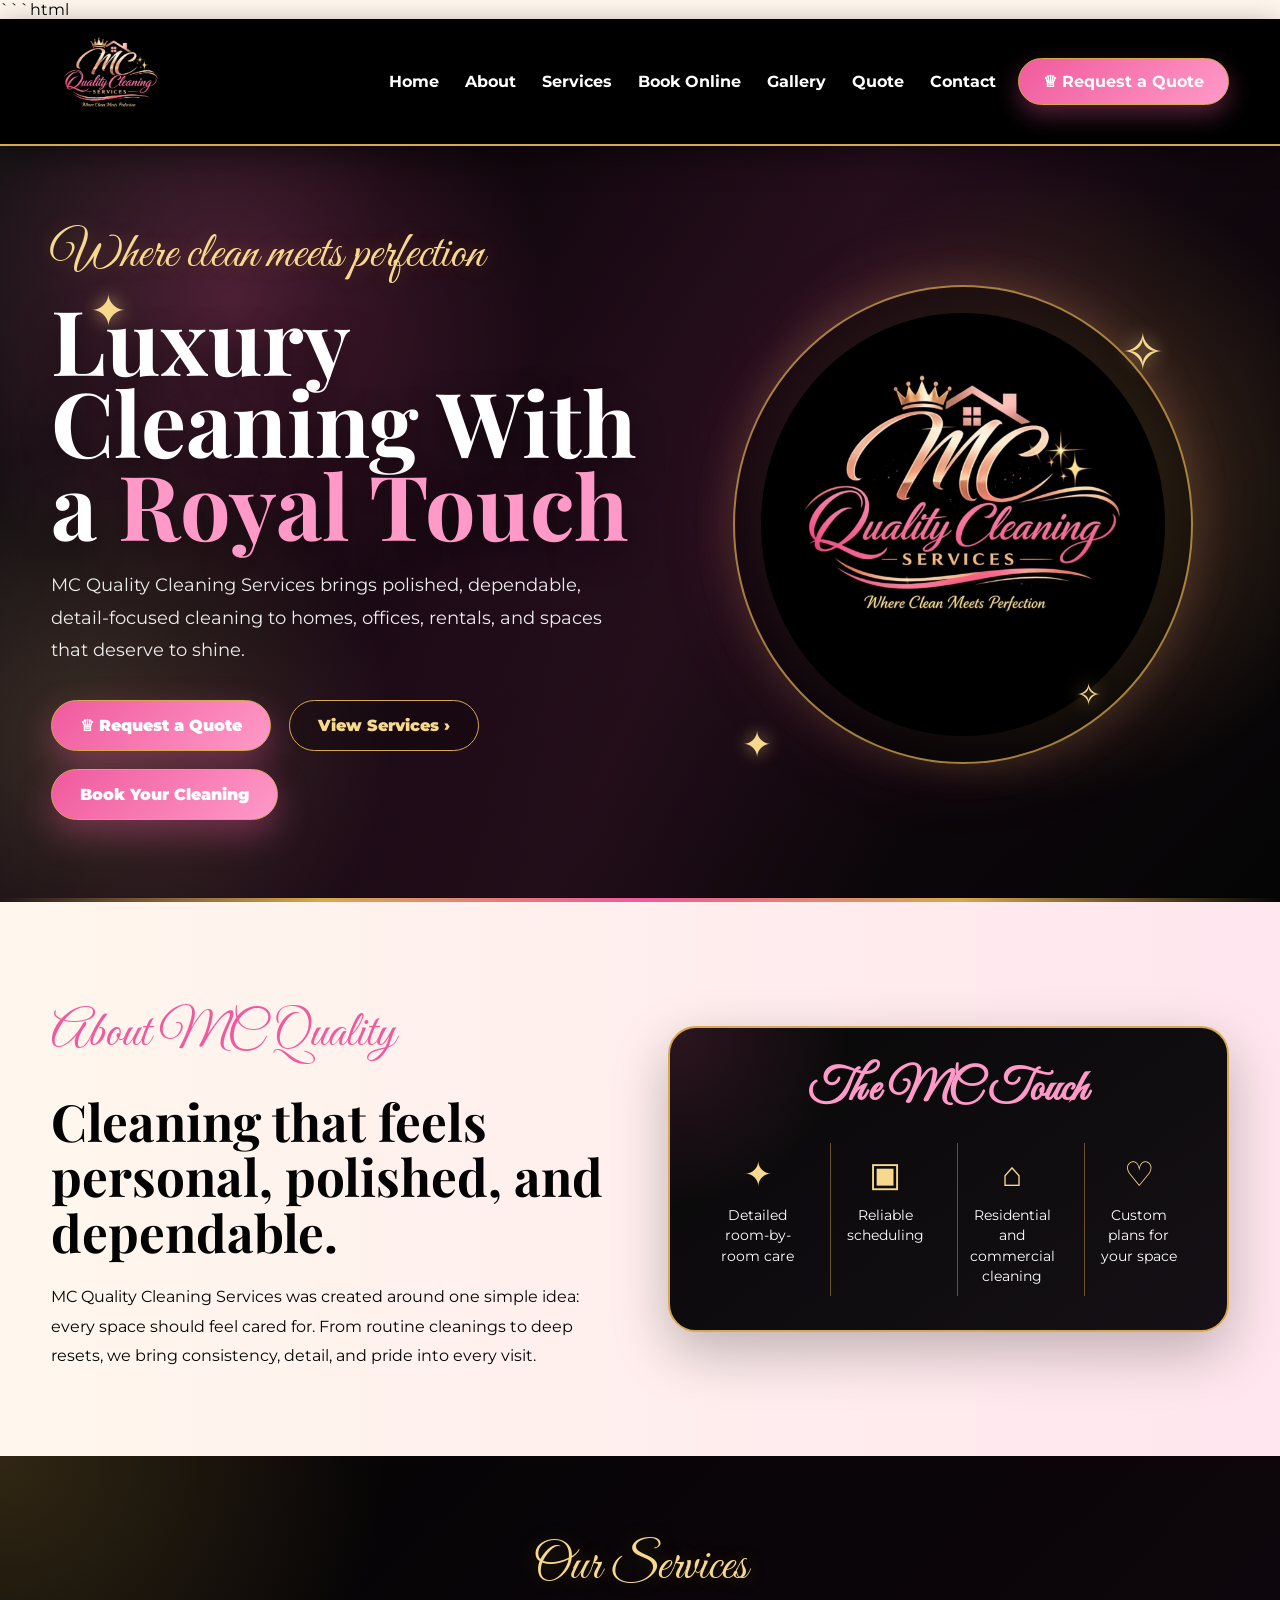
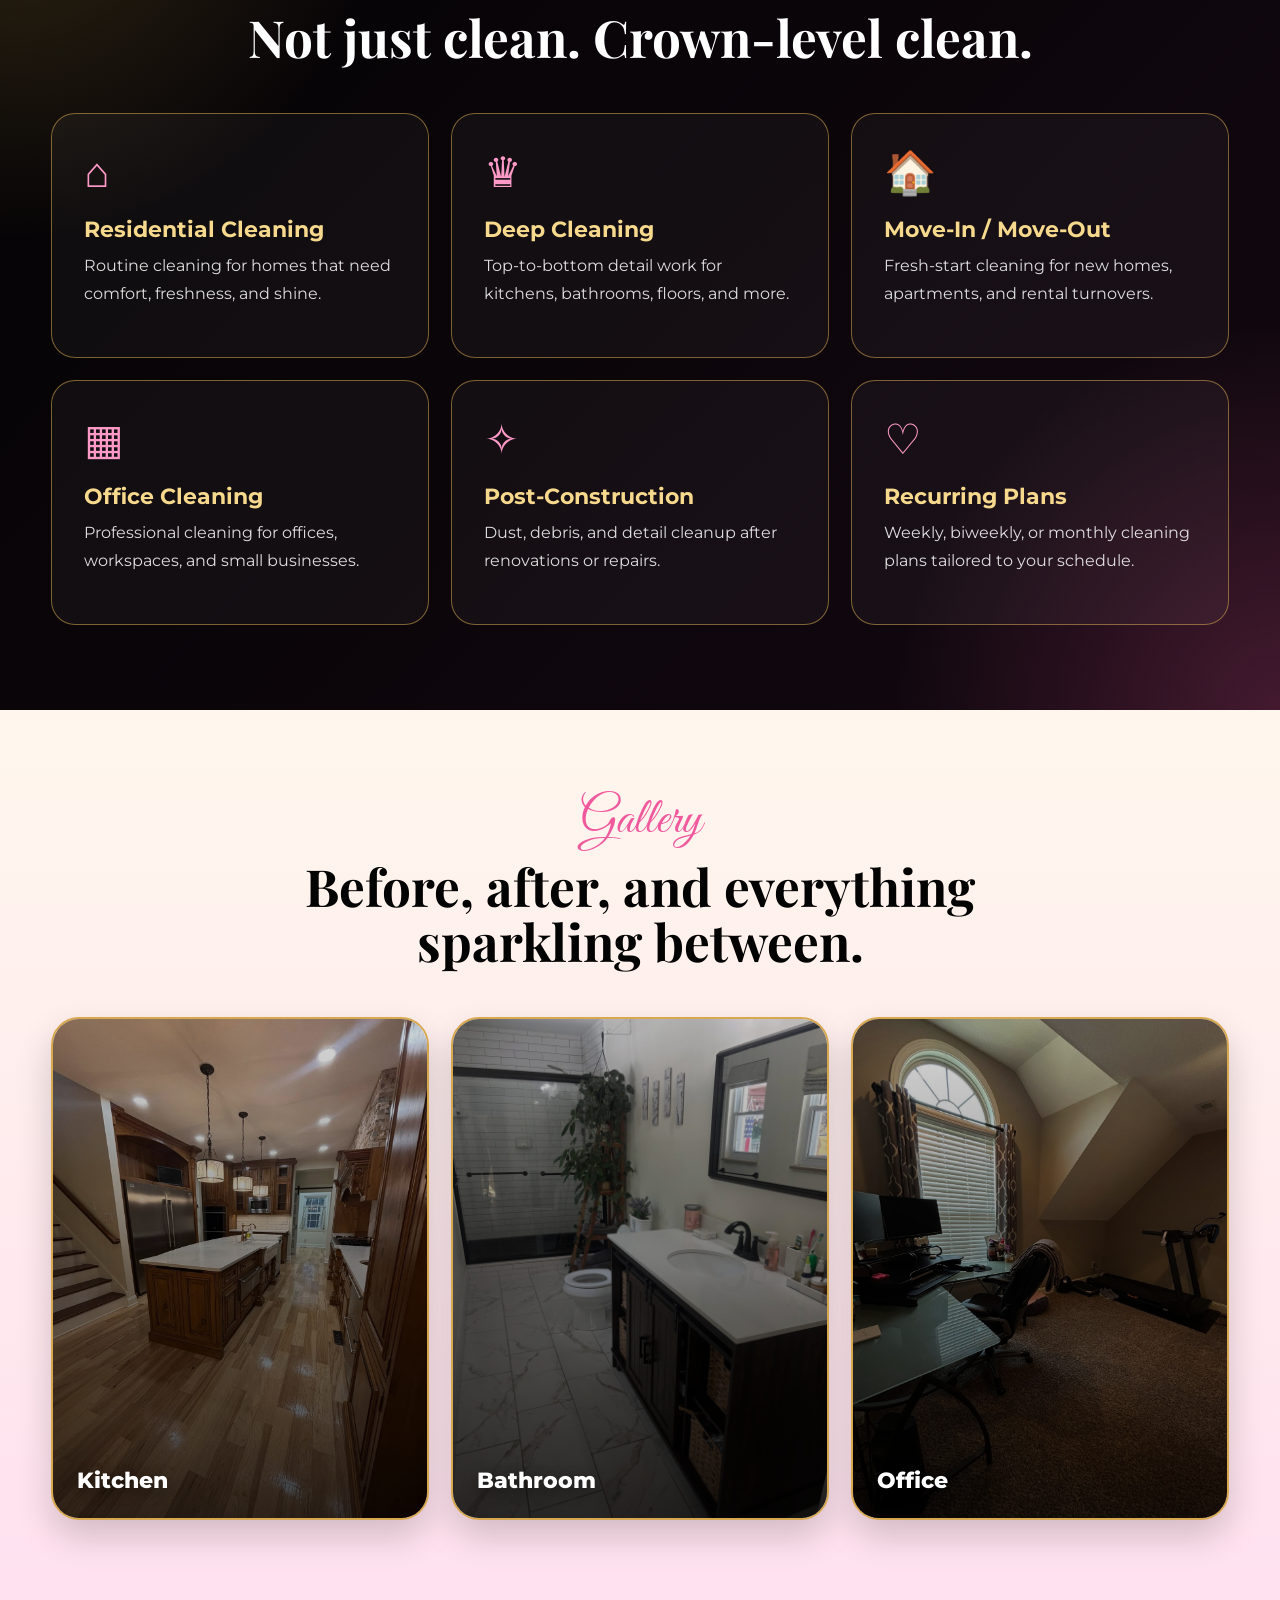
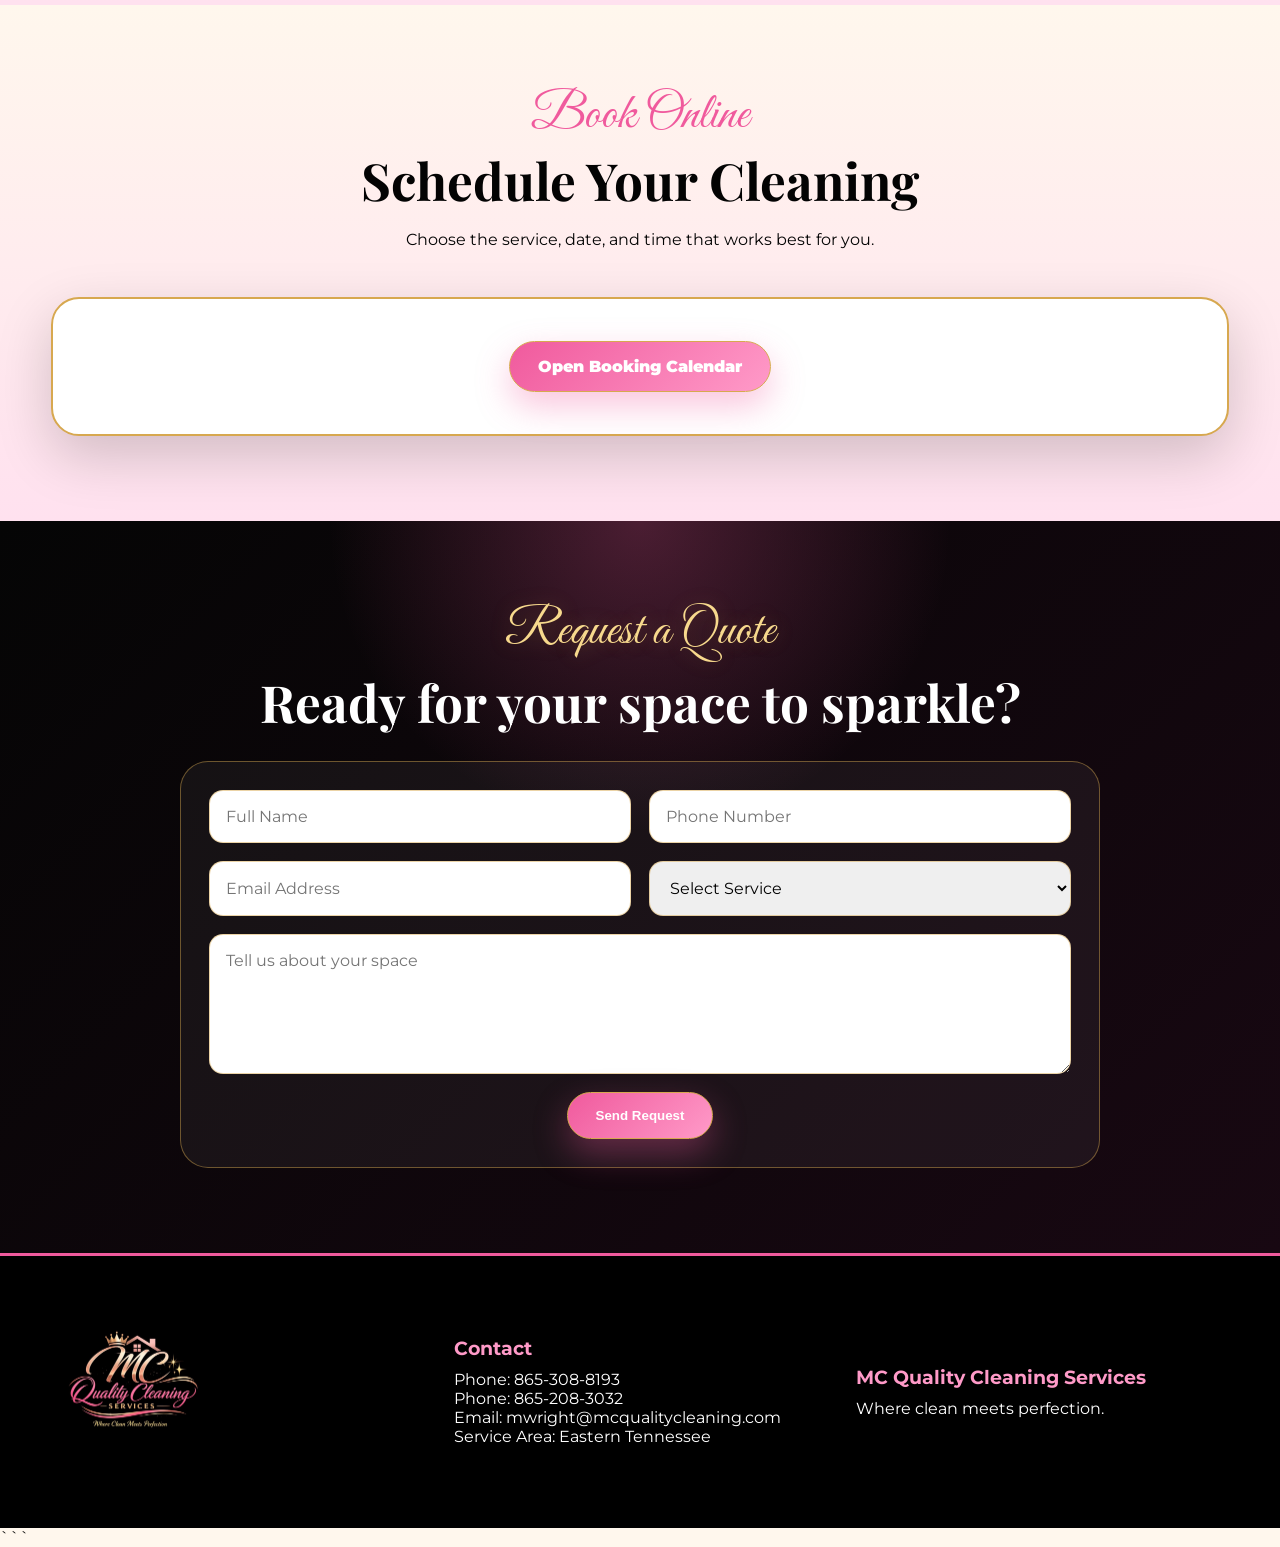
==== index.html @ 3a60bfc8 "Update index.html" ====
```html
<!DOCTYPE html>
<html lang="en">
<head>
  <meta charset="UTF-8" />
  <meta name="viewport" content="width=device-width, initial-scale=1.0" />

  <title>MC Quality Cleaning Services</title>

  <link rel="preconnect" href="https://fonts.googleapis.com">
  <link rel="preconnect" href="https://fonts.gstatic.com" crossorigin>
  <link href="https://fonts.googleapis.com/css2?family=Great+Vibes&family=Playfair+Display:wght@600;700;800&family=Montserrat:wght@400;600;700;800;900&display=swap" rel="stylesheet">

  <style>
    :root {
      --black: #030303;
      --charcoal: #10080d;
      --pink: #f05a9d;
      --rose: #ff9ac8;
      --gold: #d7a84f;
      --soft-gold: #f7d98d;
      --cream: #fff7ed;
      --white: #ffffff;
      --blush: #ffe1ef;
    }

    * {
      margin: 0;
      padding: 0;
      box-sizing: border-box;
    }

    html {
      scroll-behavior: smooth;
    }

    body {
      font-family: "Montserrat", sans-serif;
      color: var(--black);
      background: var(--cream);
      overflow-x: hidden;
    }

    .container {
      width: min(1180px, 92%);
      margin: auto;
    }

    /* NAV */

    .top-bar {
      position: sticky;
      top: 0;
      z-index: 999;
      background: #000;
      border-bottom: 2px solid var(--gold);
      box-shadow: 0 10px 30px rgba(0,0,0,.45);
    }

    .nav-wrap {
      min-height: 86px;
      display: flex;
      align-items: center;
      justify-content: space-between;
      position: relative;
    }

    .brand img {
      width: 120px;
      display: block;
    }

    .menu-check {
      display: none;
    }

    .menu-toggle {
      display: none;
      color: var(--white);
      font-size: 34px;
      cursor: pointer;
    }

    .nav-menu {
      display: flex;
      align-items: center;
      gap: 18px;
    }

    .nav-menu a {
      color: var(--white);
      text-decoration: none;
      font-weight: 700;
      padding: 8px 4px;
      position: relative;
    }

    .nav-menu a::after {
      content: "";
      position: absolute;
      left: 0;
      bottom: 0;
      width: 0;
      height: 3px;
      background: var(--pink);
      transition: .25s;
    }

    .nav-menu a:hover {
      color: var(--rose);
    }

    .nav-menu a:hover::after {
      width: 100%;
    }

    .nav-cta {
      background: linear-gradient(135deg, var(--pink), var(--rose));
      padding: 13px 24px !important;
      border-radius: 999px;
      color: var(--white) !important;
      border: 1px solid var(--gold);
      box-shadow: 0 10px 24px rgba(240,90,157,.35);
    }

    .nav-cta::after {
      display: none;
    }

    /* HERO */

    .hero {
      position: relative;
      min-height: 84vh;
      display: flex;
      align-items: center;
      color: var(--white);
      overflow: hidden;
      background:
        radial-gradient(circle at 18% 20%, rgba(240,90,157,.28), transparent 26%),
        radial-gradient(circle at 82% 45%, rgba(216,168,79,.28), transparent 28%),
        linear-gradient(135deg, #020202 0%, #160812 45%, #050505 100%);
    }

    .hero::before {
      content: "";
      position: absolute;
      inset: 0;
      background:
        linear-gradient(115deg, rgba(255,255,255,.06), transparent 25%, rgba(240,90,157,.08) 55%, transparent 75%),
        radial-gradient(circle at 8% 78%, rgba(247,217,141,.18), transparent 22%);
      pointer-events: none;
    }

    .hero::after {
      content: "";
      position: absolute;
      left: 0;
      right: 0;
      bottom: 0;
      height: 4px;
      background: linear-gradient(90deg, transparent, var(--gold), var(--pink), var(--gold), transparent);
    }

    .hero-content {
      position: relative;
      z-index: 2;
      display: grid;
      grid-template-columns: 1.05fr .95fr;
      gap: 60px;
      align-items: center;
      padding: 80px 0;
    }

    .script-line {
      font-family: "Great Vibes", cursive;
      color: var(--soft-gold);
      font-size: clamp(2.1rem, 4vw, 4rem);
      line-height: 1;
      margin-bottom: 18px;
      text-shadow: 0 0 20px rgba(216,168,79,.25);
    }

    .hero h1 {
      font-family: "Playfair Display", serif;
      font-size: clamp(3.2rem, 7vw, 6.7rem);
      line-height: .92;
      max-width: 760px;
      margin-bottom: 24px;
      text-shadow: 0 10px 30px rgba(0,0,0,.5);
    }

    .hero h1 span {
      color: var(--rose);
    }

    .hero-text {
      max-width: 660px;
      font-size: 1.12rem;
      line-height: 1.8;
      color: rgba(255,255,255,.92);
    }

    .hero-buttons {
      margin-top: 34px;
      display: flex;
      gap: 18px;
      flex-wrap: wrap;
    }

    .btn {
      display: inline-block;
      border-radius: 999px;
      padding: 15px 28px;
      font-weight: 900;
      text-decoration: none;
      transition: .25s;
    }

    .btn-pink {
      background: linear-gradient(135deg, var(--pink), var(--rose));
      color: var(--white);
      border: 1px solid var(--gold);
      box-shadow: 0 14px 34px rgba(240,90,157,.35);
    }

    .btn-gold {
      color: var(--soft-gold);
      border: 1px solid var(--gold);
      background: rgba(0,0,0,.25);
    }

    .btn:hover {
      transform: translateY(-3px);
    }

    .hero-logo-wrap {
      position: relative;
      display: grid;
      place-items: center;
    }

    .hero-logo-glow {
      position: absolute;
      width: 470px;
      height: 470px;
      border-radius: 50%;
      background:
        radial-gradient(circle, rgba(240,90,157,.26), transparent 58%),
        radial-gradient(circle, rgba(216,168,79,.24), transparent 70%);
      filter: blur(4px);
    }

    .hero-logo-card {
      position: relative;
      width: min(460px, 92vw);
      padding: 26px;
      border-radius: 50%;
      border: 2px solid rgba(216,168,79,.75);
      background: rgba(0,0,0,.35);
      box-shadow:
        0 0 40px rgba(216,168,79,.18),
        0 0 80px rgba(240,90,157,.13);
    }

    .hero-logo-card img {
      width: 100%;
      border-radius: 50%;
      display: block;
    }

    .sparkle {
      position: absolute;
      color: var(--soft-gold);
      text-shadow: 0 0 18px rgba(247,217,141,.7);
      z-index: 3;
    }

    .s1 { top: 18%; left: 7%; font-size: 44px; }
    .s2 { top: 23%; right: 9%; font-size: 52px; }
    .s3 { bottom: 18%; left: 58%; font-size: 36px; }
    .s4 { bottom: 25%; right: 14%; font-size: 30px; }

    /* ABOUT */

    .section {
      padding: 85px 0;
    }

    .about-section {
      background:
        linear-gradient(90deg, rgba(255,247,237,.95), rgba(255,225,239,.78));
    }

    .split {
      display: grid;
      grid-template-columns: 1fr 1fr;
      gap: 55px;
      align-items: center;
    }

    .script-dark {
      font-family: "Great Vibes", cursive;
      color: var(--pink);
      font-size: clamp(2rem, 4vw, 3.5rem);
      line-height: 1;
      margin-bottom: 12px;
    }

    h2 {
      font-family: "Playfair Display", serif;
      font-size: clamp(2.4rem, 4vw, 4rem);
      line-height: 1.08;
      margin-bottom: 22px;
    }

    .about-section p {
      line-height: 1.85;
    }

    .touch-card {
      background:
        radial-gradient(circle at top left, rgba(240,90,157,.16), transparent 28%),
        linear-gradient(145deg, #080808, #151015);
      color: var(--white);
      border: 2px solid var(--gold);
      border-radius: 28px;
      padding: 34px;
      box-shadow: 0 20px 55px rgba(0,0,0,.25);
    }

    .touch-card h3 {
      font-family: "Great Vibes", cursive;
      color: var(--rose);
      font-size: 2.8rem;
      text-align: center;
      margin-bottom: 25px;
    }

    .touch-items {
      display: grid;
      grid-template-columns: repeat(4, 1fr);
      gap: 18px;
      text-align: center;
    }

    .touch-item {
      border-left: 1px solid rgba(216,168,79,.45);
      padding: 10px;
    }

    .touch-item:first-child {
      border-left: none;
    }

    .touch-item span {
      display: block;
      color: var(--soft-gold);
      font-size: 34px;
      margin-bottom: 10px;
    }

    .touch-item p {
      font-size: .9rem;
      line-height: 1.4;
    }

    /* SERVICES */

    .services-section {
      background:
        radial-gradient(circle at top left, rgba(216,168,79,.22), transparent 25%),
        radial-gradient(circle at bottom right, rgba(240,90,157,.22), transparent 25%),
        linear-gradient(135deg, #030303, #130811);
      color: var(--white);
    }

    .section-title {
      text-align: center;
      max-width: 850px;
      margin: 0 auto 48px;
    }

    .service-grid {
      display: grid;
      grid-template-columns: repeat(3, 1fr);
      gap: 22px;
    }

    .service-card {
      background: rgba(255,255,255,.04);
      border: 1px solid rgba(216,168,79,.55);
      border-radius: 24px;
      padding: 32px;
      min-height: 245px;
      transition: .25s;
      position: relative;
      overflow: hidden;
    }

    .service-card::before {
      content: "";
      position: absolute;
      inset: 0;
      background: linear-gradient(135deg, rgba(240,90,157,.12), transparent 45%);
      opacity: 0;
      transition: .25s;
    }

    .service-card:hover {
      transform: translateY(-8px);
      border-color: var(--pink);
      box-shadow: 0 20px 45px rgba(0,0,0,.35);
    }

    .service-card:hover::before {
      opacity: 1;
    }

    .service-card span,
    .service-card h3,
    .service-card p {
      position: relative;
      z-index: 2;
    }

    .service-card span {
      color: var(--rose);
      font-size: 42px;
    }

    .service-card h3 {
      color: var(--soft-gold);
      margin: 18px 0 10px;
      font-size: 1.35rem;
    }

    .service-card p {
      color: rgba(255,255,255,.86);
      line-height: 1.7;
    }

    /* GALLERY */

    .gallery-section {
      background: linear-gradient(180deg, var(--cream), var(--blush));
    }

    .gallery-grid {
      display: grid;
      grid-template-columns: repeat(3, 1fr);
      gap: 22px;
    }

    .gallery-box {
      position: relative;
      overflow: hidden;
      min-height: 180px;
      border-radius: 28px;
      border: 2px solid var(--gold);
      box-shadow: 0 16px 35px rgba(0,0,0,.18);
    }

    .gallery-box img {
      width: 100%;
      height: 100%;
      object-fit: cover;
      display: block;
      transition: transform .4s ease;
    }

    .gallery-box:hover img {
      transform: scale(1.05);
    }

    .gallery-overlay {
      position: absolute;
      inset: 0;
      background:
        linear-gradient(
          to top,
          rgba(0,0,0,.75),
          rgba(0,0,0,.15)
        );
      display: flex;
      align-items: flex-end;
      padding: 24px;
    }

    .gallery-overlay h3 {
      color: var(--white);
      font-size: 1.4rem;
      font-weight: 800;
      text-shadow: 0 4px 14px rgba(0,0,0,.5);
    }
    /* BOOKING */

.booking-section {
  background: linear-gradient(180deg, var(--cream), var(--blush));
  text-align: center;
}

.booking-box {
  background: #fff;
  border: 2px solid var(--gold);
  border-radius: 28px;
  padding: 42px;
  box-shadow: 0 20px 55px rgba(0,0,0,.18);
}

    /* QUOTE */

    .quote-section {
      color: var(--white);
      background:
        radial-gradient(circle at 50% 0%, rgba(240,90,157,.28), transparent 32%),
        linear-gradient(135deg, #050505, #180812);
    }

    .quote-box {
      max-width: 920px;
      margin: auto;
      text-align: center;
    }

    form {
      display: grid;
      grid-template-columns: repeat(2, 1fr);
      gap: 18px;
      margin-top: 30px;
      background: rgba(255,255,255,.05);
      border: 1px solid rgba(216,168,79,.45);
      border-radius: 28px;
      padding: 28px;
    }

    input,
    select,
    textarea {
      padding: 16px;
      border-radius: 14px;
      border: 1px solid rgba(216,168,79,.5);
      font: inherit;
      outline: none;
    }

    textarea {
      min-height: 140px;
      grid-column: 1 / -1;
    }

    form button {
      border: none;
      cursor: pointer;
      grid-column: 1 / -1;
      justify-self: center;
    }

    /* FOOTER */

    .footer {
      background: #000;
      color: var(--white);
      padding: 50px 0;
      border-top: 3px solid var(--pink);
    }

    .footer-grid {
      display: grid;
      grid-template-columns: 1fr 1fr 1fr;
      gap: 30px;
      align-items: center;
    }

    .footer img {
      width: 165px;
    }

    .footer h3 {
      color: var(--rose);
      margin-bottom: 10px;
    }

    /* MOBILE */

    @media (max-width: 900px) {
      .menu-toggle {
        display: block;
      }

      .nav-menu {
        display: none;
        position: absolute;
        top: 86px;
        right: 0;
        flex-direction: column;
        align-items: stretch;
        gap: 10px;
        background: #000;
        border: 1px solid var(--gold);
        border-radius: 18px;
        width: 245px;
        padding: 18px;
      }

      .menu-check:checked ~ .nav-menu {
        display: flex;
      }

      .hero-content,
      .split,
      .service-grid,
      .gallery-grid,
      .footer-grid,
      form {
        grid-template-columns: 1fr;
      }

      .hero-content {
        text-align: center;
        padding: 60px 0;
      }

      .hero-buttons {
        justify-content: center;
      }

      .hero-logo-card {
        width: min(340px, 85vw);
      }

      .touch-items {
        grid-template-columns: repeat(2, 1fr);
      }

      .touch-item {
        border-left: none;
        border-top: 1px solid rgba(216,168,79,.35);
      }

      .hero h1 {
        letter-spacing: -1px;
      }
    }

    @media (max-width: 520px) {
      .brand img {
        width: 100px;
      }

      .hero h1 {
        font-size: 3rem;
      }

      .touch-items {
        grid-template-columns: 1fr;
      }

      .section {
        padding: 65px 0;
      }
    }
  </style>
</head>

<body>

<header class="top-bar">
  <div class="container nav-wrap">
    <a href="#home" class="brand">
      <img src="assets/mc-logo.JPEG" alt="MC Quality Cleaning Services Logo">
    </a>

    <input type="checkbox" id="menuCheck" class="menu-check">
    <label for="menuCheck" class="menu-toggle">☰</label>

    <nav class="nav-menu">
  <a href="#home">Home</a>
  <a href="#about">About</a>
  <a href="#services">Services</a>
  <a href="#booking">Book Online</a>
  <a href="gallery.html">Gallery</a>
  <a href="#quote">Quote</a>
  <a href="#contact">Contact</a>
  <a href="#quote" class="nav-cta">♕ Request a Quote</a>
</nav>
  </div>
</header>

<section id="home" class="hero">
  <div class="sparkle s1">✦</div>
  <div class="sparkle s2">✧</div>
  <div class="sparkle s3">✦</div>
  <div class="sparkle s4">✧</div>

  <div class="container hero-content">
    <div>
      <p class="script-line">Where clean meets perfection</p>

      <h1>
        Luxury Cleaning With a <span>Royal Touch</span>
      </h1>

      <p class="hero-text">
        MC Quality Cleaning Services brings polished, dependable, detail-focused cleaning
        to homes, offices, rentals, and spaces that deserve to shine.
      </p>

      <div class="hero-buttons">
        <a href="#quote" class="btn btn-pink">♕ Request a Quote</a>
        <a href="#services" class="btn btn-gold">View Services ›</a>
        <a href="YOUR_SQUARE_BOOKING_LINK"
     target="_blank"
     class="btn btn-pink">
     Book Your Cleaning
  </a>
      </div>
    </div>

    <div class="hero-logo-wrap">
      <div class="hero-logo-glow"></div>

      <div class="hero-logo-card">
        <img src="assets/mc-logo.JPEG" alt="MC Quality Cleaning Services Logo">
      </div>
    </div>
  </div>
</section>

<section id="about" class="section about-section">
  <div class="container split">
    <div>
      <p class="script-dark">About MC Quality</p>

      <h2>
        Cleaning that feels personal, polished, and dependable.
      </h2>

      <p>
        MC Quality Cleaning Services was created around one simple idea:
        every space should feel cared for. From routine cleanings to deep resets,
        we bring consistency, detail, and pride into every visit.
      </p>
    </div>

    <div class="touch-card">
      <h3>The MC Touch</h3>

      <div class="touch-items">
        <div class="touch-item">
          <span>✦</span>
          <p>Detailed room-by-room care</p>
        </div>

        <div class="touch-item">
          <span>▣</span>
          <p>Reliable scheduling</p>
        </div>

        <div class="touch-item">
          <span>⌂</span>
          <p>Residential and commercial cleaning</p>
        </div>

        <div class="touch-item">
          <span>♡</span>
          <p>Custom plans for your space</p>
        </div>
      </div>
    </div>
  </div>
</section>

<section id="services" class="section services-section">
  <div class="container">
    <div class="section-title">
      <p class="script-line">Our Services</p>
      <h2>Not just clean. Crown-level clean.</h2>
    </div>

    <div class="service-grid">
      <div class="service-card">
        <span>⌂</span>
        <h3>Residential Cleaning</h3>
        <p>Routine cleaning for homes that need comfort, freshness, and shine.</p>
      </div>

      <div class="service-card">
        <span>♛</span>
        <h3>Deep Cleaning</h3>
        <p>Top-to-bottom detail work for kitchens, bathrooms, floors, and more.</p>
      </div>

      <div class="service-card">
        <span>🏠</span>
        <h3>Move-In / Move-Out</h3>
        <p>Fresh-start cleaning for new homes, apartments, and rental turnovers.</p>
      </div>

      <div class="service-card">
        <span>▦</span>
        <h3>Office Cleaning</h3>
        <p>Professional cleaning for offices, workspaces, and small businesses.</p>
      </div>

      <div class="service-card">
        <span>✧</span>
        <h3>Post-Construction</h3>
        <p>Dust, debris, and detail cleanup after renovations or repairs.</p>
      </div>

      <div class="service-card">
        <span>♡</span>
        <h3>Recurring Plans</h3>
        <p>Weekly, biweekly, or monthly cleaning plans tailored to your schedule.</p>
      </div>
    </div>
  </div>
</section>

<section id="gallery" class="section gallery-section">
  <div class="container">
    <div class="section-title">
      <p class="script-dark">Gallery</p>
      <h2>Before, after, and everything sparkling between.</h2>
    </div>

    <div class="gallery-grid">

      <div class="gallery-box">
        <img src="assets/IMG_0409.jpeg" alt="Kitchen Cleaning">
        <div class="gallery-overlay">
          <h3>Kitchen</h3>
        </div>
      </div>

      <div class="gallery-box">
        <img src="assets/IMG_9296.JPEG" alt="Bathroom Cleaning">
        <div class="gallery-overlay">
          <h3>Bathroom</h3>
        </div>
      </div>

      <div class="gallery-box">
        <img src="assets/IMG_0414.jpeg" alt="Office Cleaning">
        <div class="gallery-overlay">
          <h3>Office</h3>
        </div>
      </div>
      

</section>

<section id="booking" class="section booking-section">
  <div class="container">
    <div class="section-title">
      <p class="script-dark">Book Online</p>
      <h2>Schedule Your Cleaning</h2>
      <p>Choose the service, date, and time that works best for you.</p>
    </div>

    <div class="booking-box">
      <a href="PASTE_YOUR_SQUARE_BOOKING_LINK_HERE"
         target="_blank"
         class="btn btn-pink">
        Open Booking Calendar
      </a>
    </div>
  </div>
</section>

<section id="quote" class="section quote-section">
  <div class="container">
    <div class="quote-box">
      <p class="script-line">Request a Quote</p>

      <h2>Ready for your space to sparkle?</h2>

    <form action="https://api.web3forms.com/submit" method="POST">

  <input type="hidden" name="access_key" value="490d614a-5af8-4980-935e-e61d4a7e421d">

  <input type="text" name="name" placeholder="Full Name" required>

  <input type="tel" name="phone" placeholder="Phone Number">

  <input type="email" name="email" placeholder="Email Address" required>

  <select name="service" required>
    <option value="">Select Service</option>
    <option>Residential Cleaning</option>
    <option>Deep Cleaning</option>
    <option>Move-In / Move-Out</option>
    <option>Office Cleaning</option>
    <option>Post-Construction</option>
    <option>Recurring Cleaning</option>
  </select>

  <textarea name="message" placeholder="Tell us about your space"></textarea>

  <button class="btn btn-pink" type="submit">
    Send Request
  </button>

</form>
    </div>
  </div>
</section>

<footer id="contact" class="footer">
  <div class="container footer-grid">
    <img src="assets/mc-logo.JPEG" alt="MC Quality Cleaning Services Logo">

    <div>
      <h3>Contact</h3>
      <p>Phone: 865-308-8193</p>
      <p>Phone: 865-208-3032</p>
      <p>Email: mwright@mcqualitycleaning.com</p>
      <p>Service Area: Eastern Tennessee</p>
    </div>

    <div>
      <h3>MC Quality Cleaning Services</h3>
      <p>Where clean meets perfection.</p>
    </div>
  </div>
</footer>

</body>
</html>
```
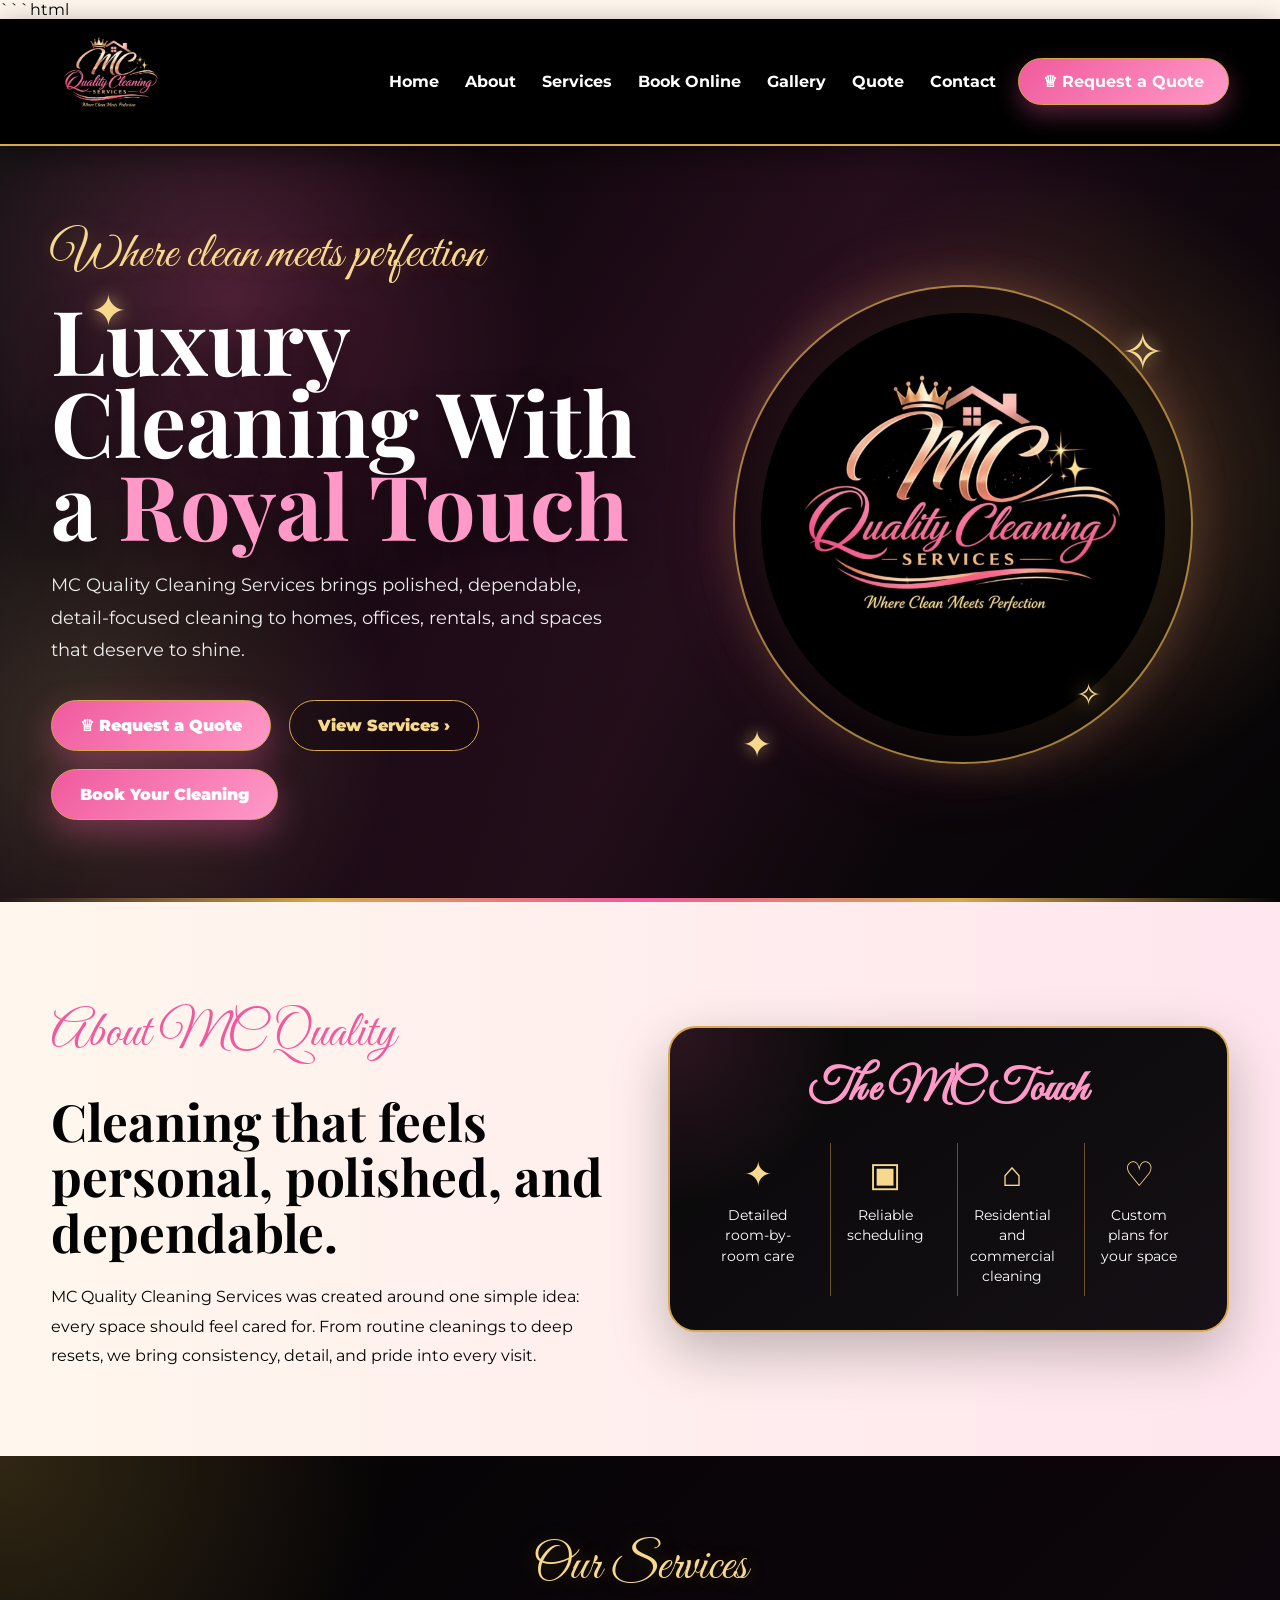
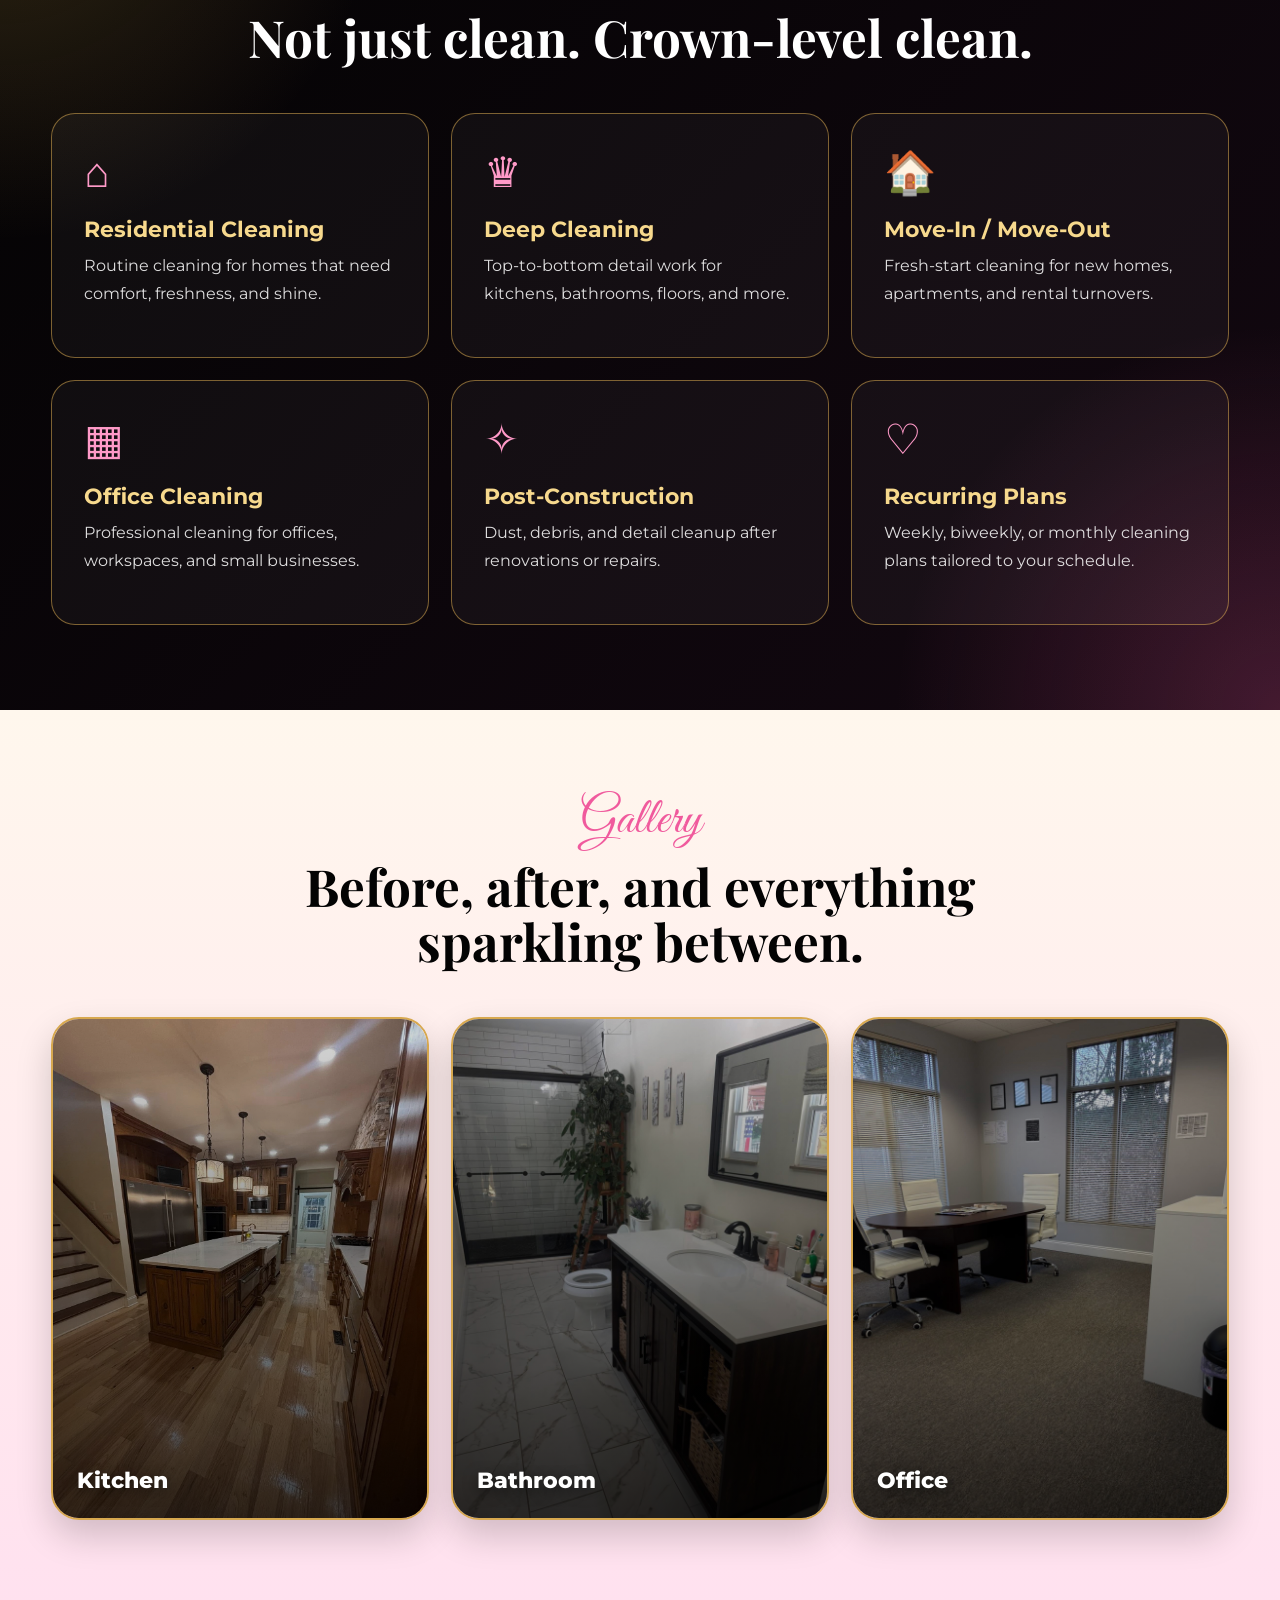
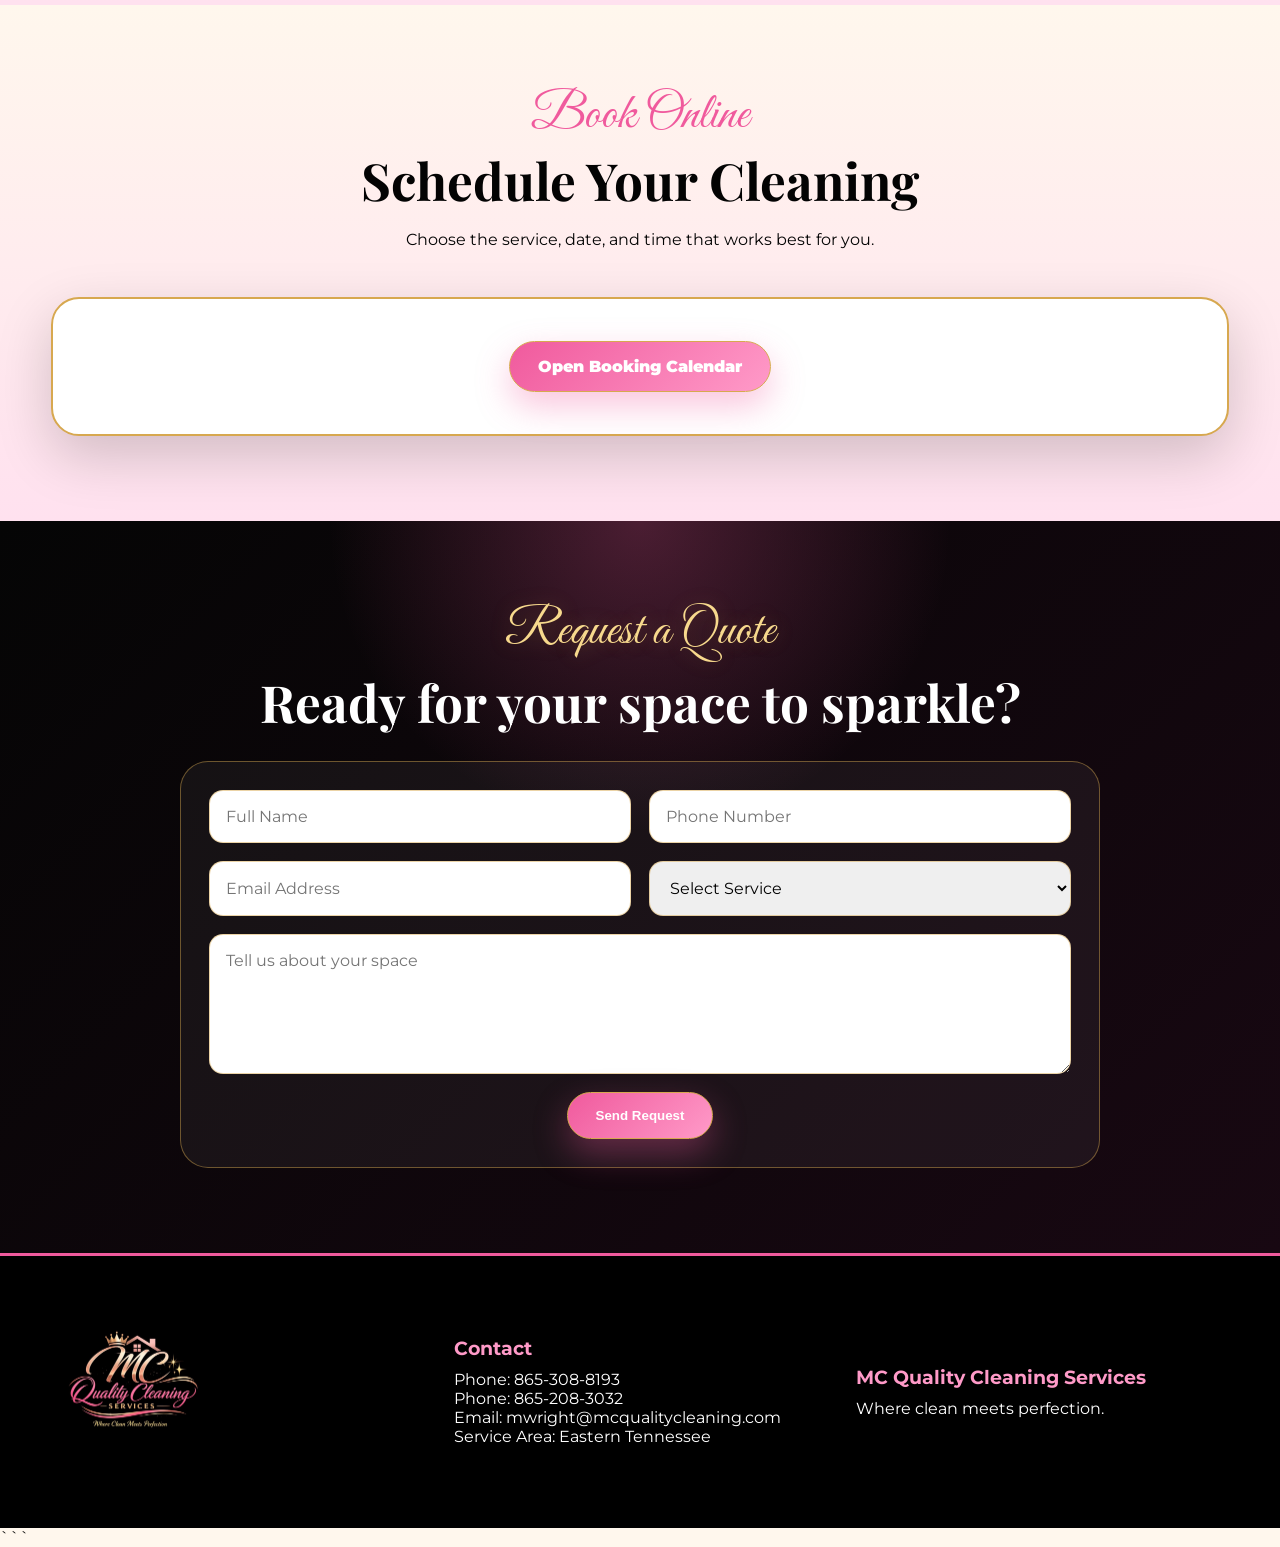
==== commit 3cf185ad: "Update image source in gallery box" ====
--- a/index.html
+++ b/index.html
@@ -709,7 +709,7 @@
       <div class="hero-buttons">
         <a href="#quote" class="btn btn-pink">♕ Request a Quote</a>
         <a href="#services" class="btn btn-gold">View Services ›</a>
-        <a href="YOUR_SQUARE_BOOKING_LINK"
+        <a href="http://mc-quality-cleaning.square.site/"
      target="_blank"
      class="btn btn-pink">
      Book Your Cleaning
@@ -842,7 +842,7 @@
       </div>
 
       <div class="gallery-box">
-        <img src="assets/IMG_0414.jpeg" alt="Office Cleaning">
+        <img src="assets/IMG_9297.JPEG" alt="Office Cleaning">
         <div class="gallery-overlay">
           <h3>Office</h3>
         </div>
@@ -860,7 +860,7 @@
     </div>
 
     <div class="booking-box">
-      <a href="PASTE_YOUR_SQUARE_BOOKING_LINK_HERE"
+      <a href="http://mc-quality-cleaning.square.site/"
          target="_blank"
          class="btn btn-pink">
         Open Booking Calendar
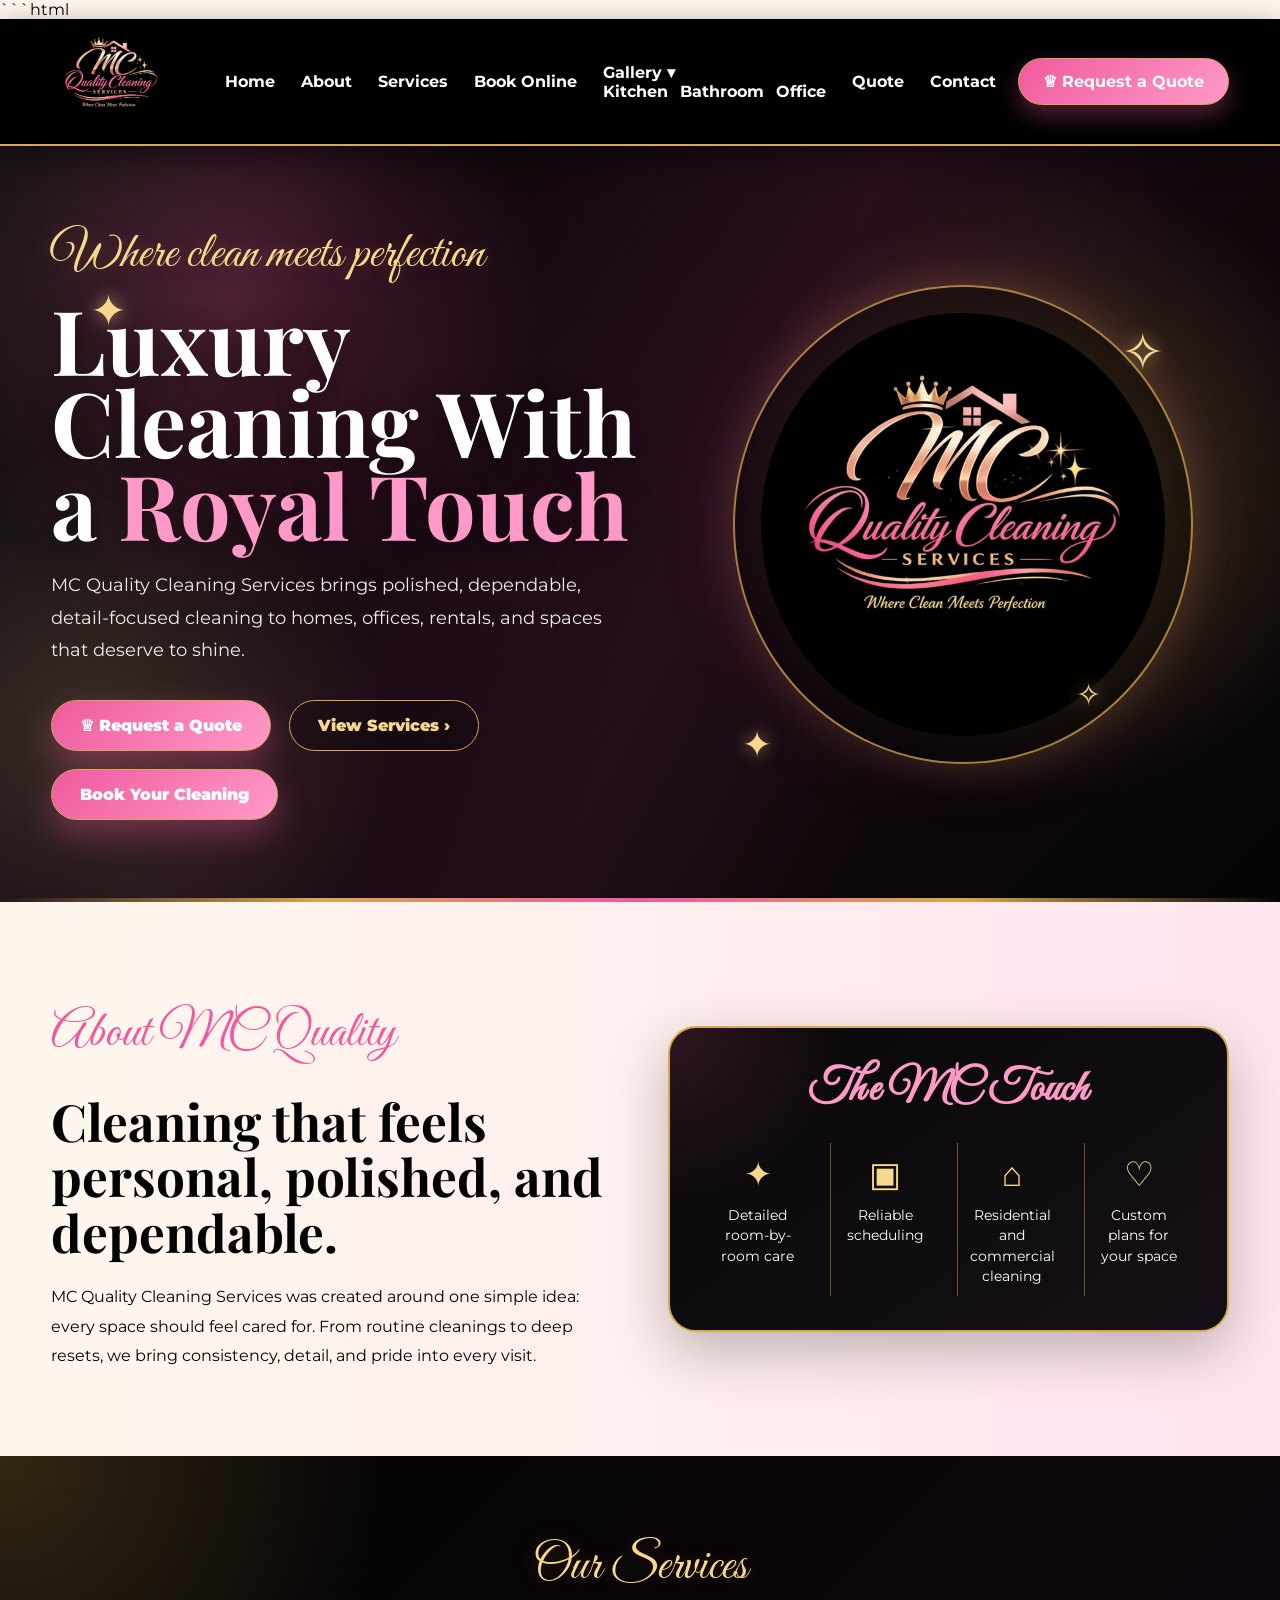
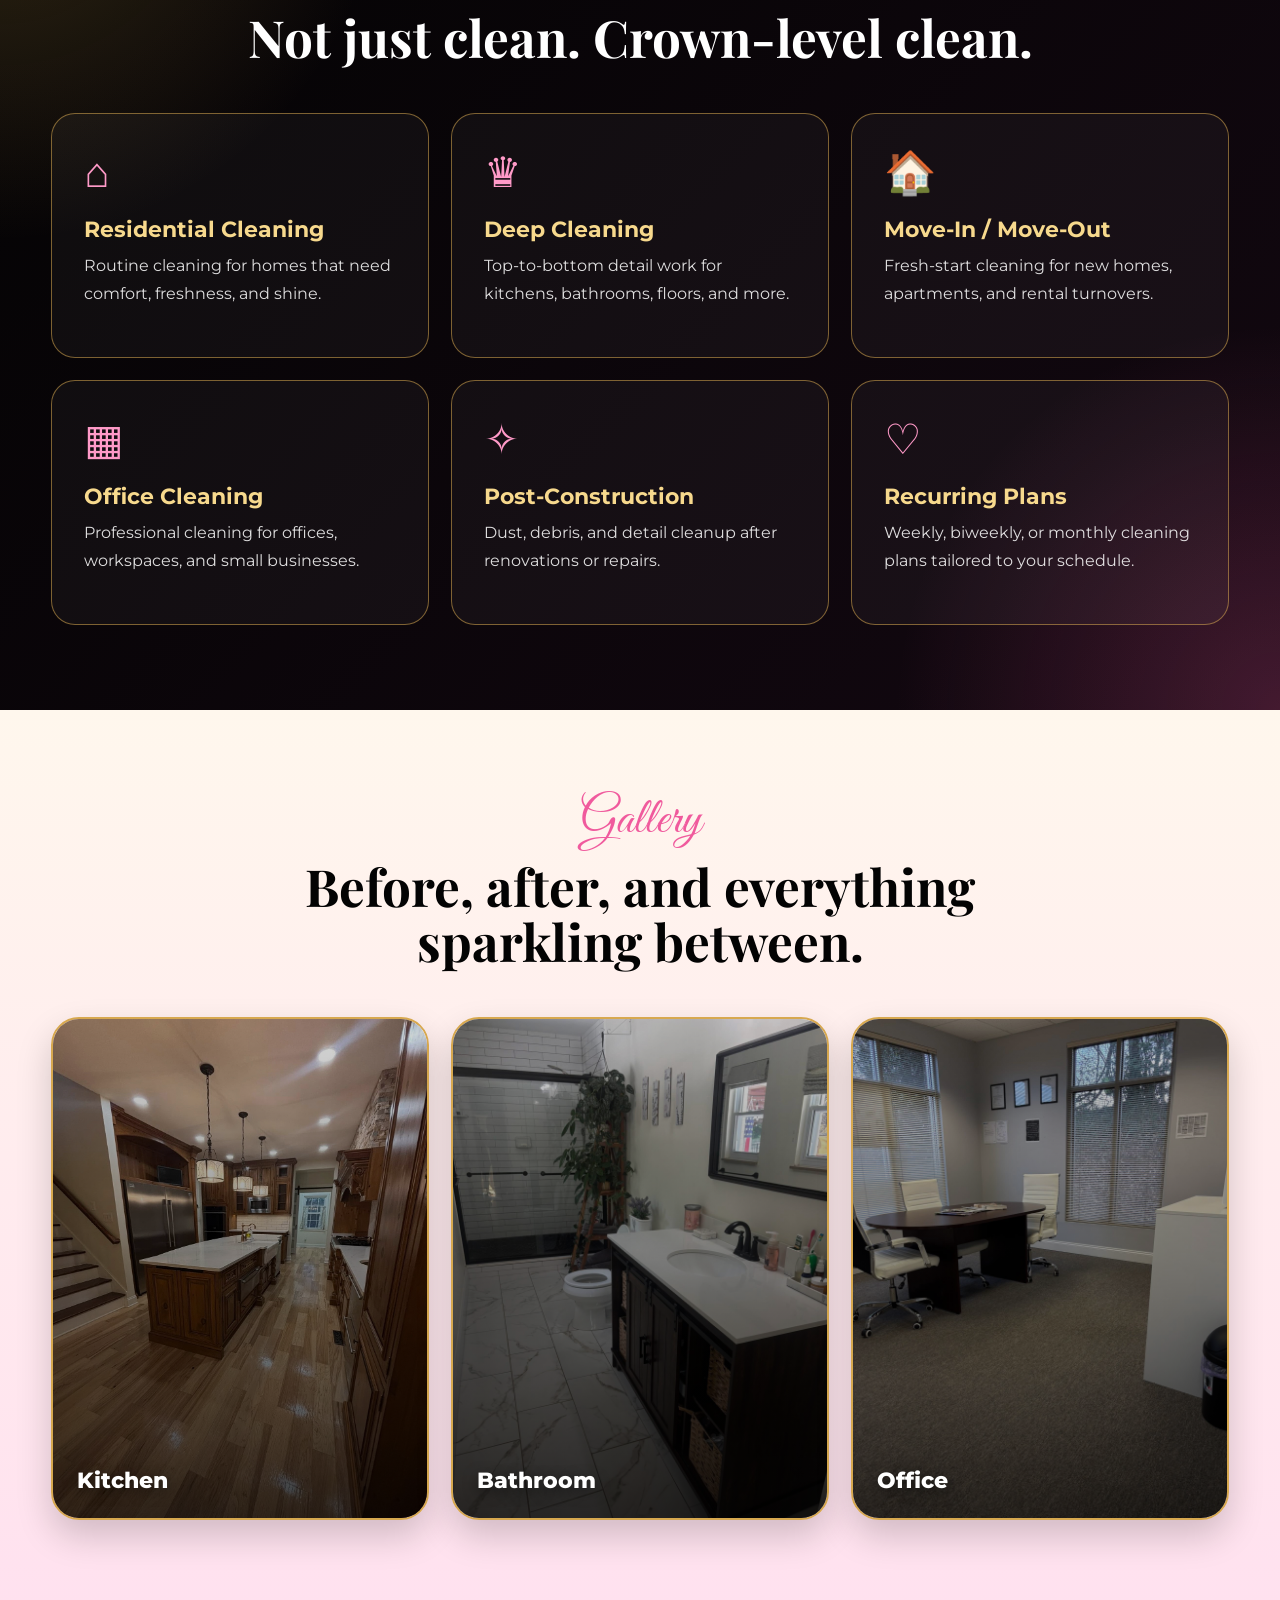
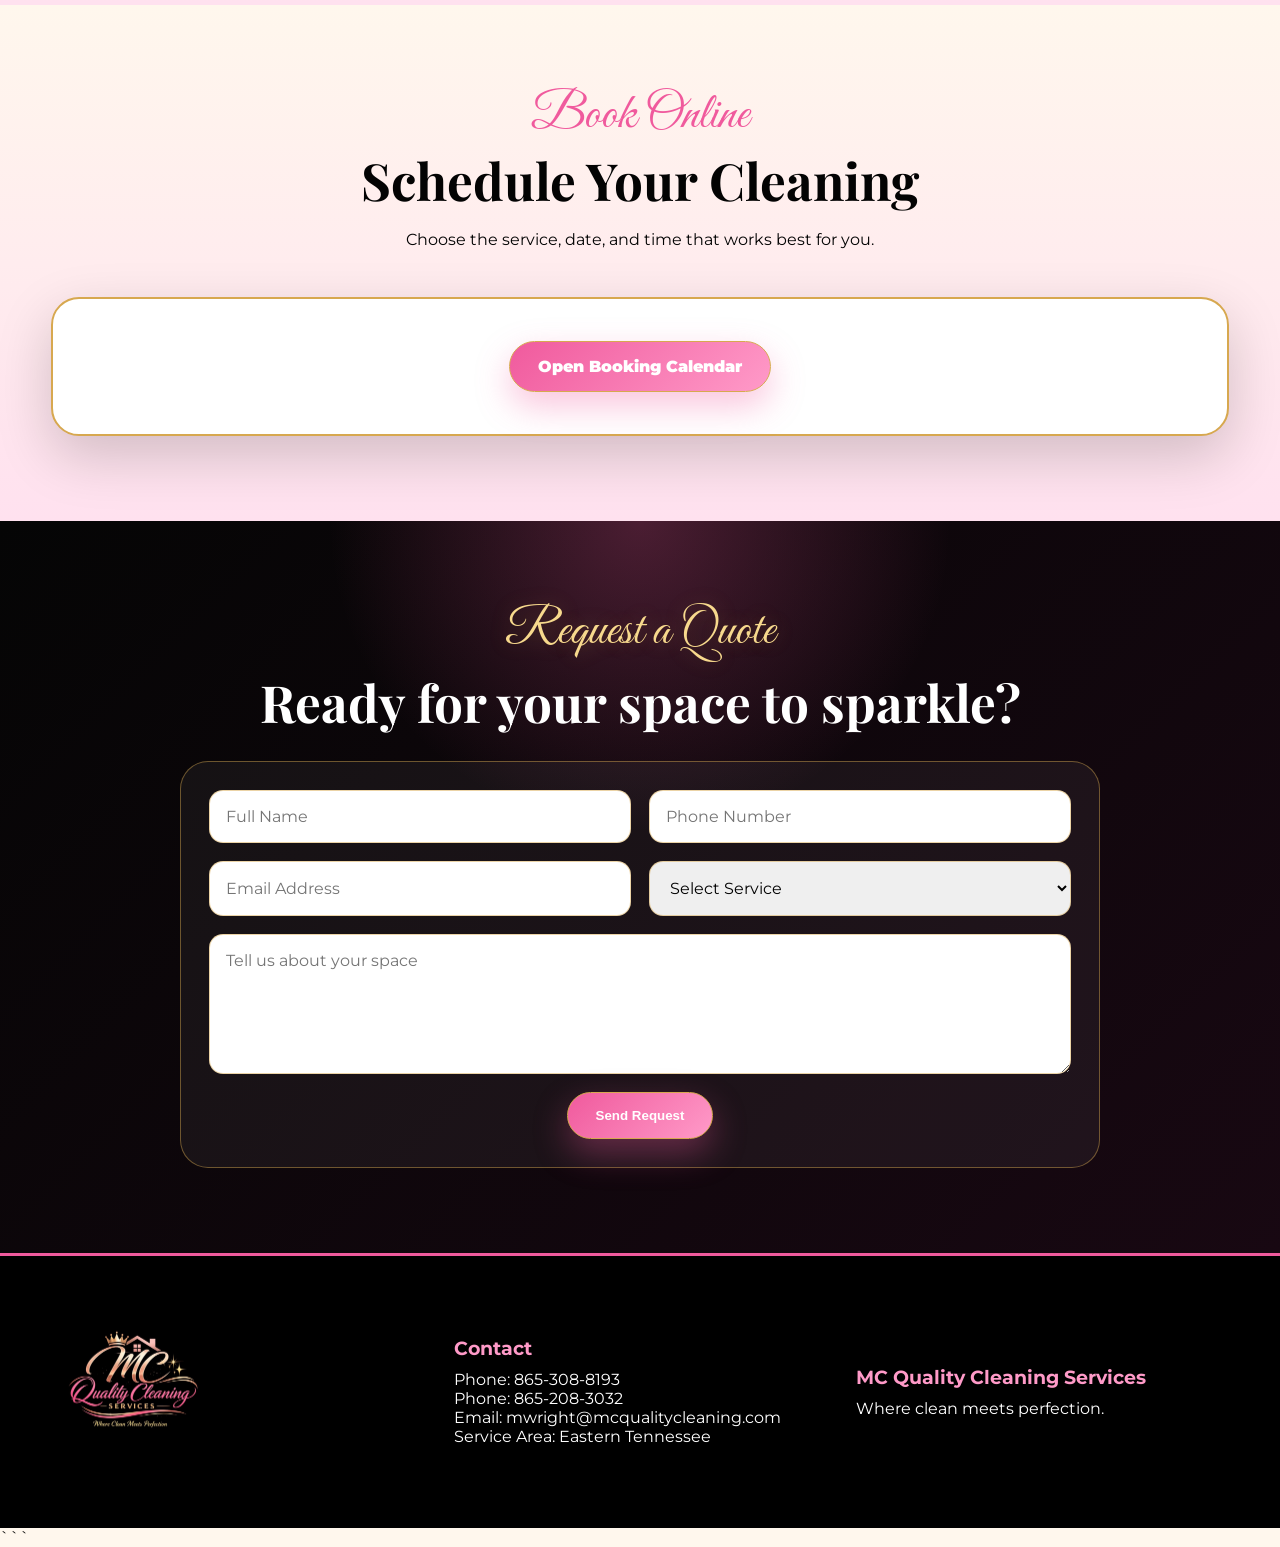
==== commit 5192b77d: "Add dropdown menu for gallery navigation" ====
--- a/index.html
+++ b/index.html
@@ -679,7 +679,18 @@
   <a href="#about">About</a>
   <a href="#services">Services</a>
   <a href="#booking">Book Online</a>
-  <a href="gallery.html">Gallery</a>
+  <div class="dropdown">
+
+    <a href="gallery.html">Gallery ▾</a>
+
+    <div class="dropdown-menu">
+      <a href="kitchen.html">Kitchen</a>
+      <a href="bathroom.html">Bathroom</a>
+      <a href="office.html">Office</a>
+    </div>
+
+  </div>
+      
   <a href="#quote">Quote</a>
   <a href="#contact">Contact</a>
   <a href="#quote" class="nav-cta">♕ Request a Quote</a>
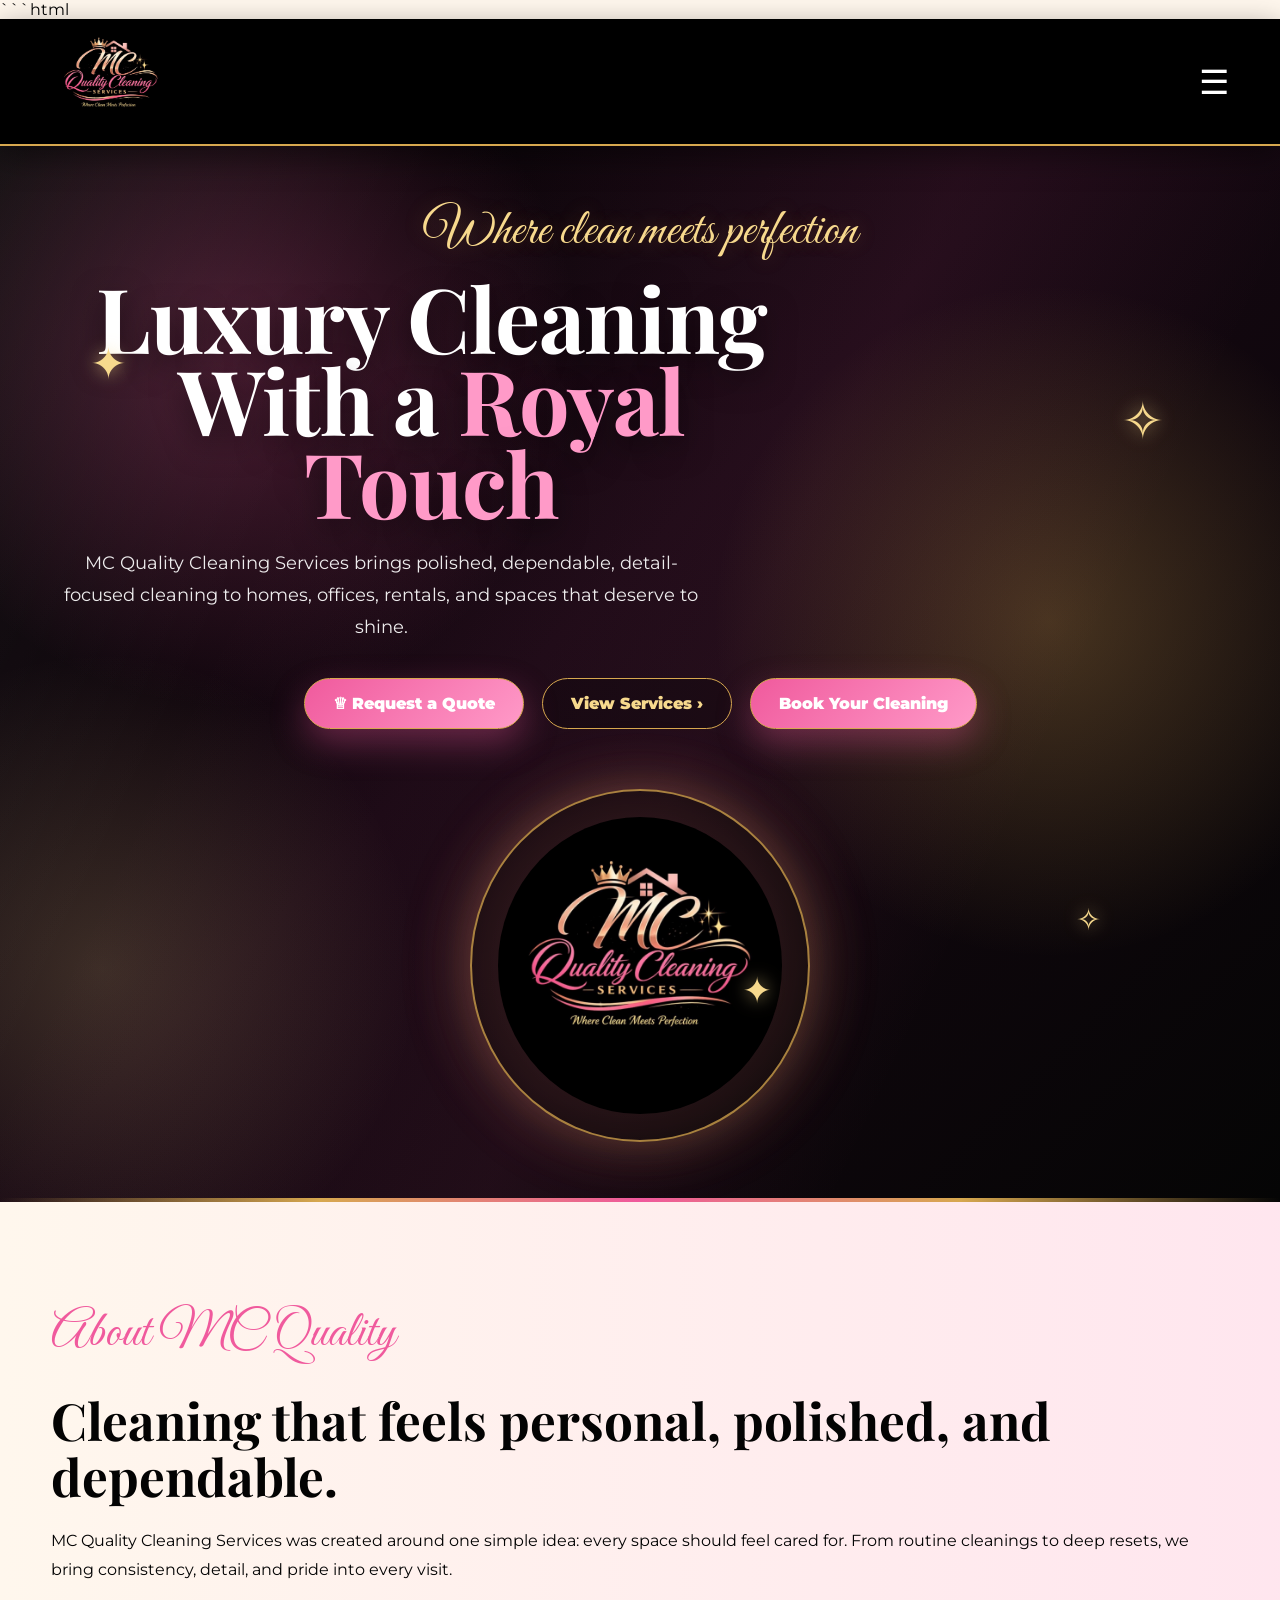
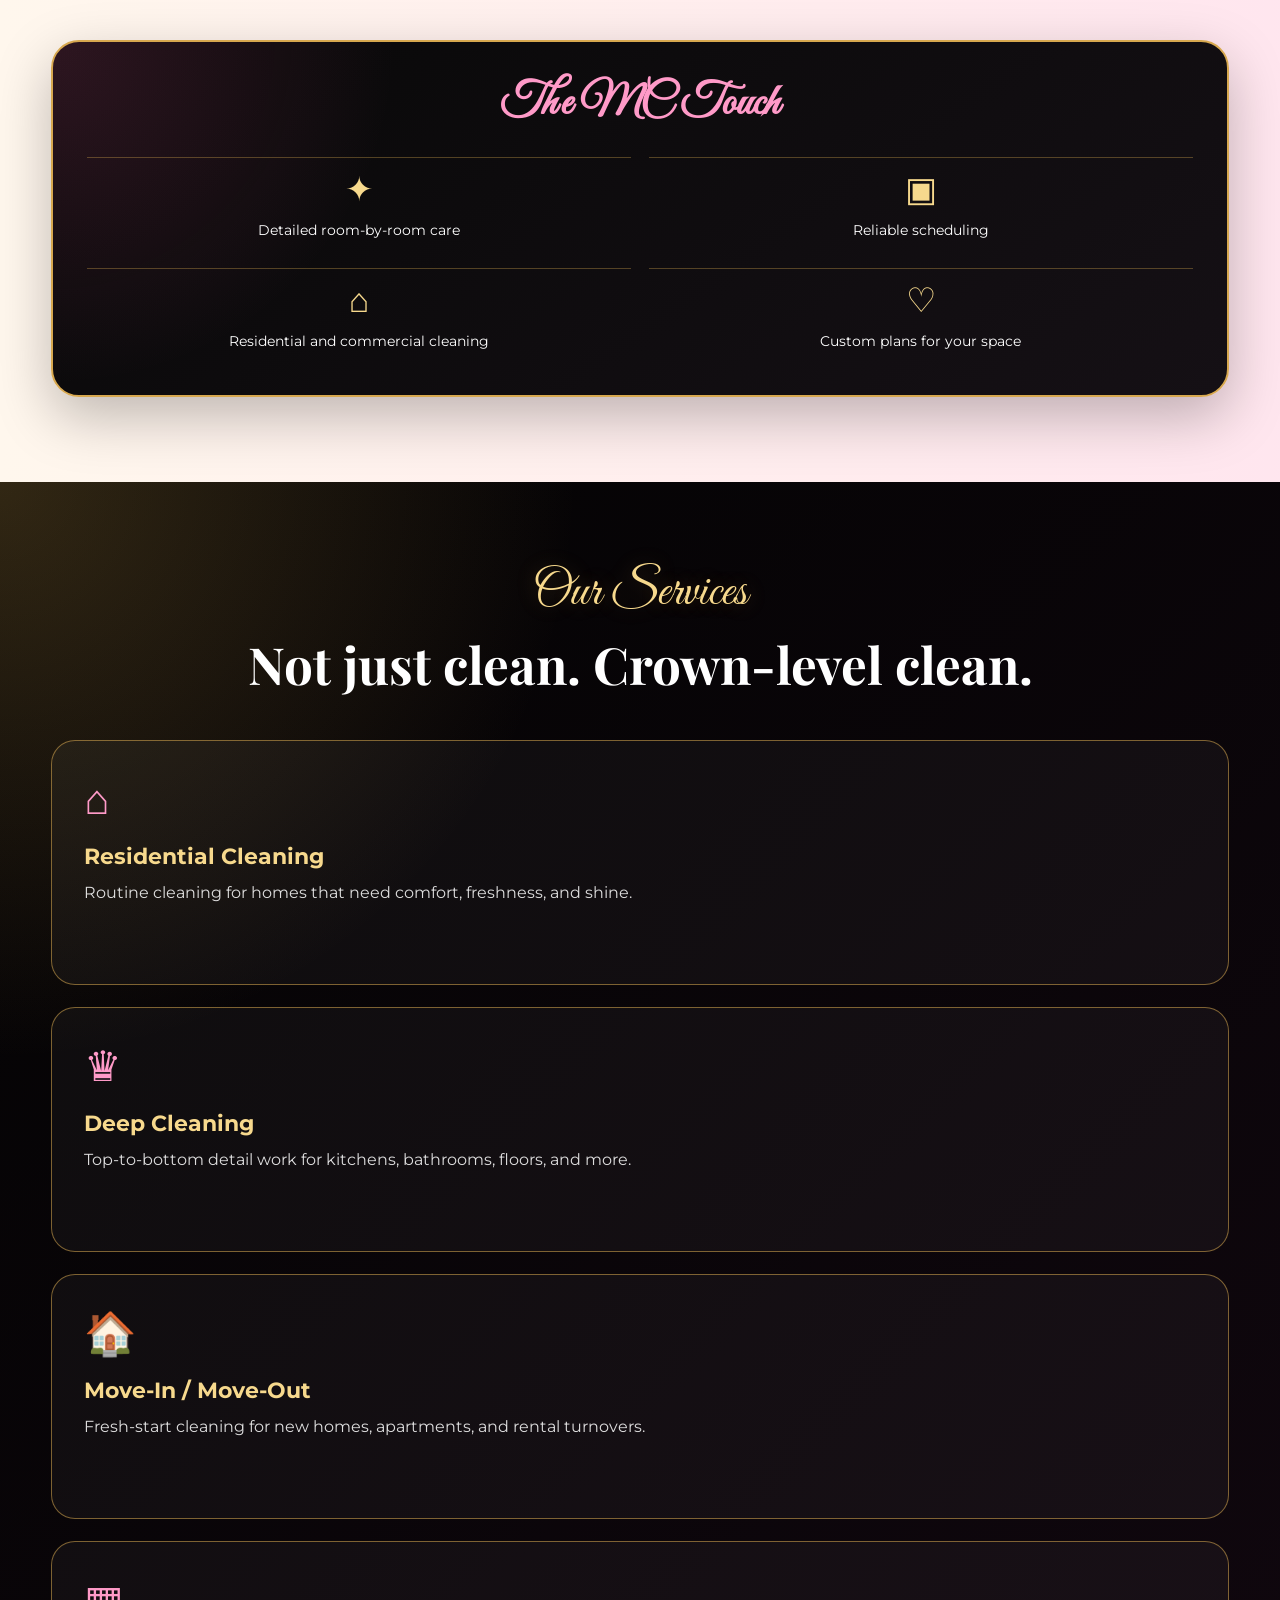
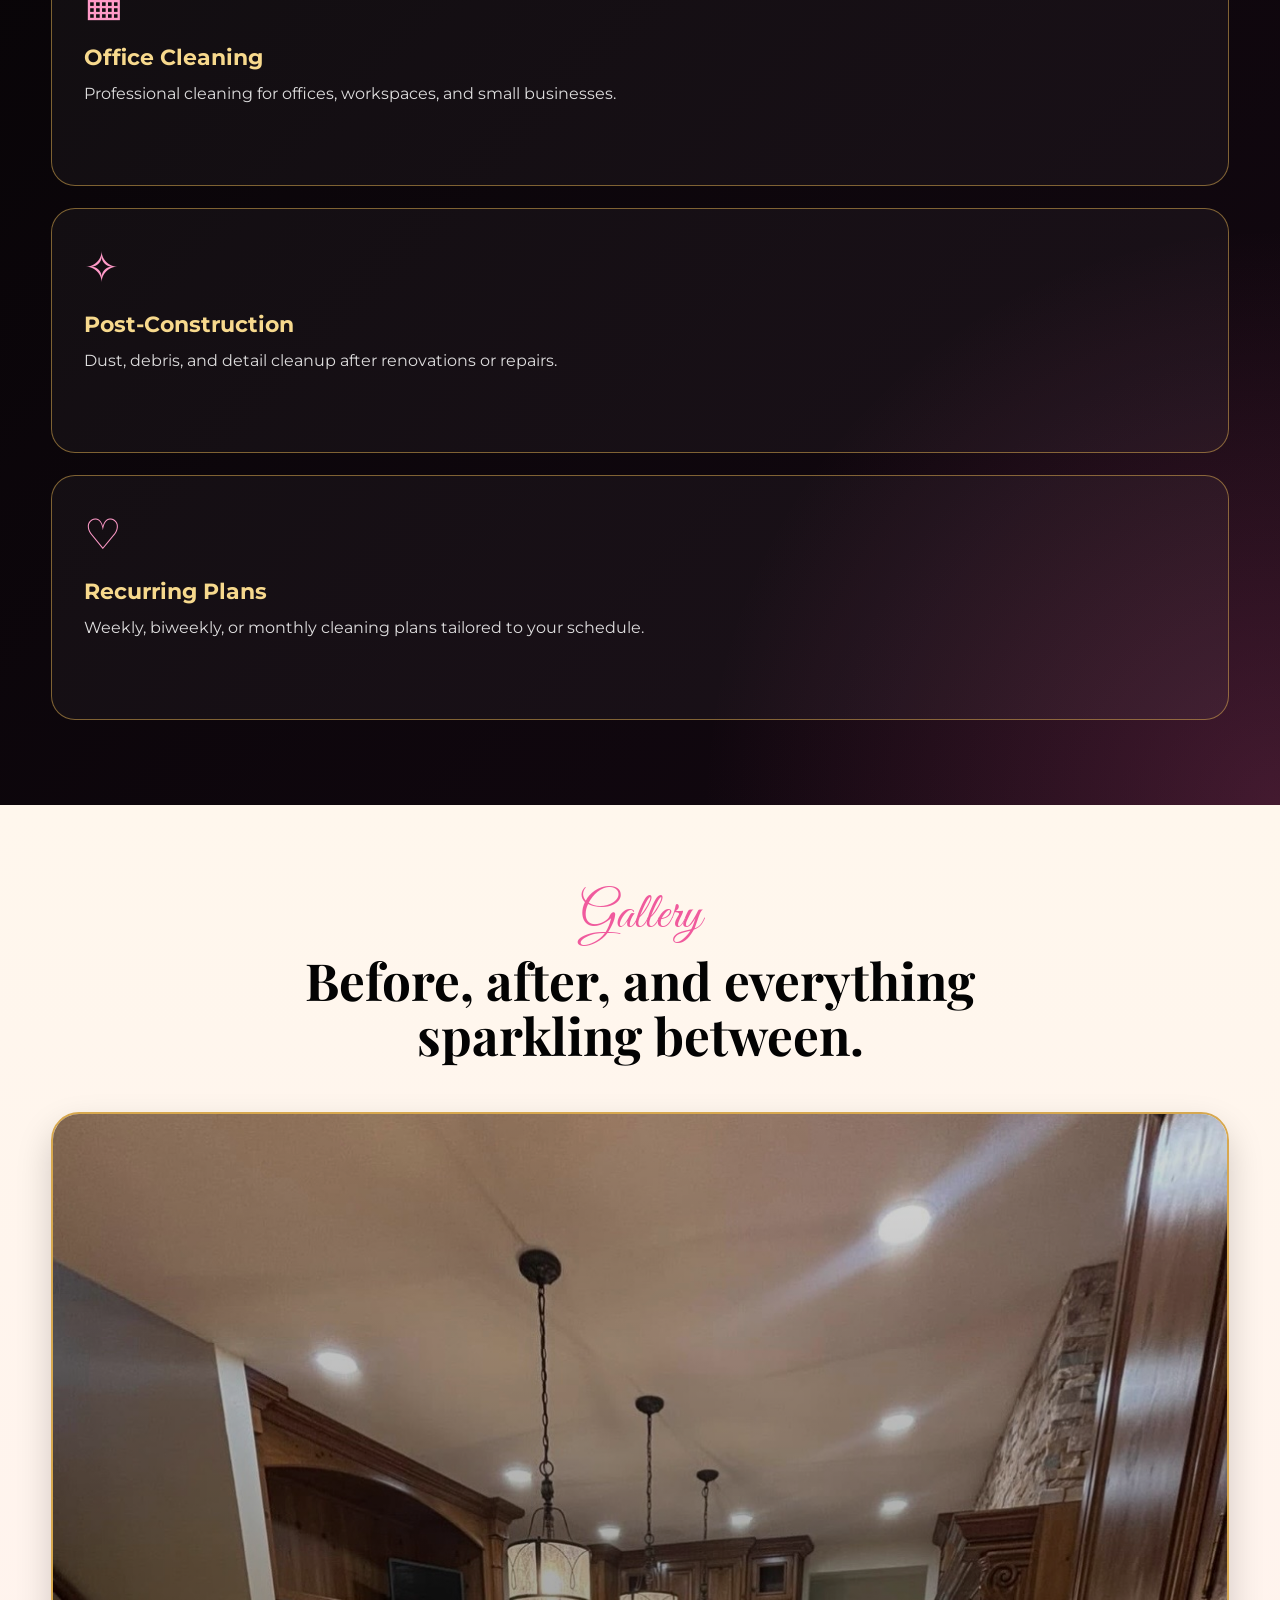
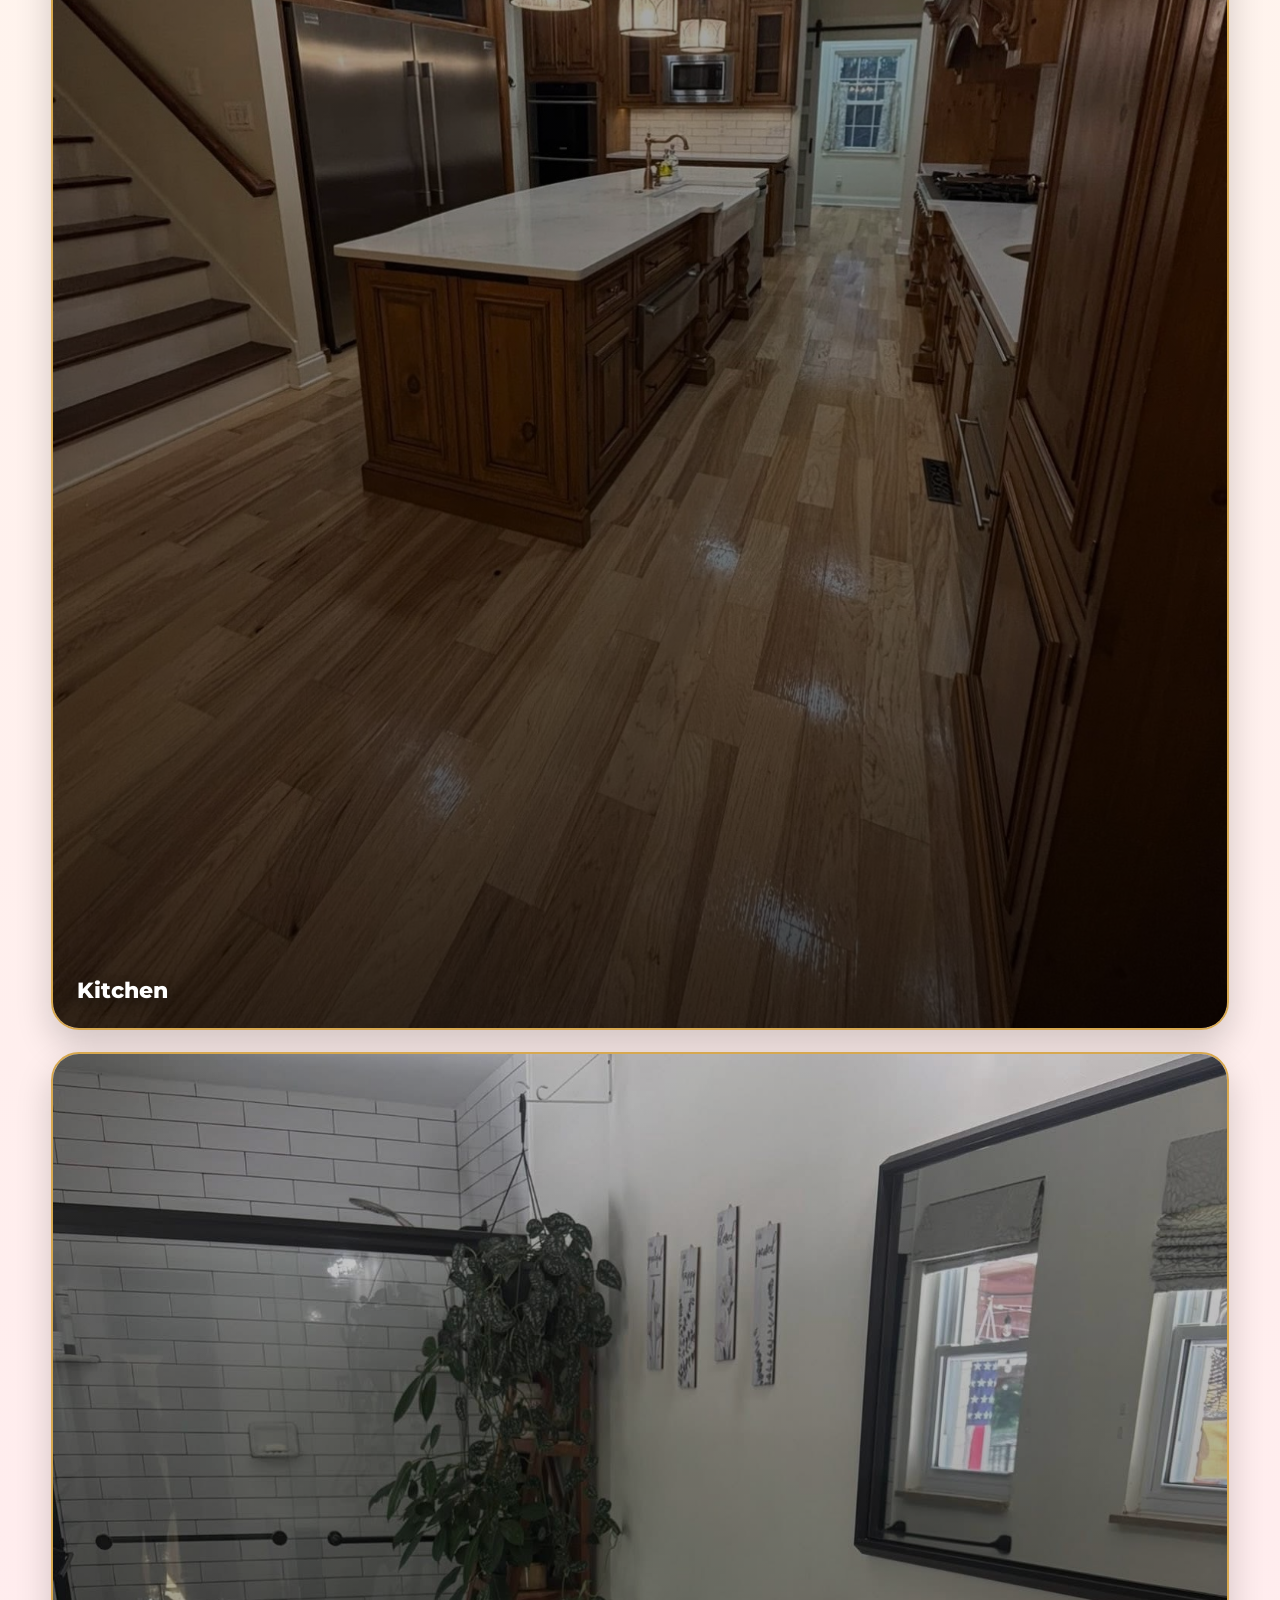
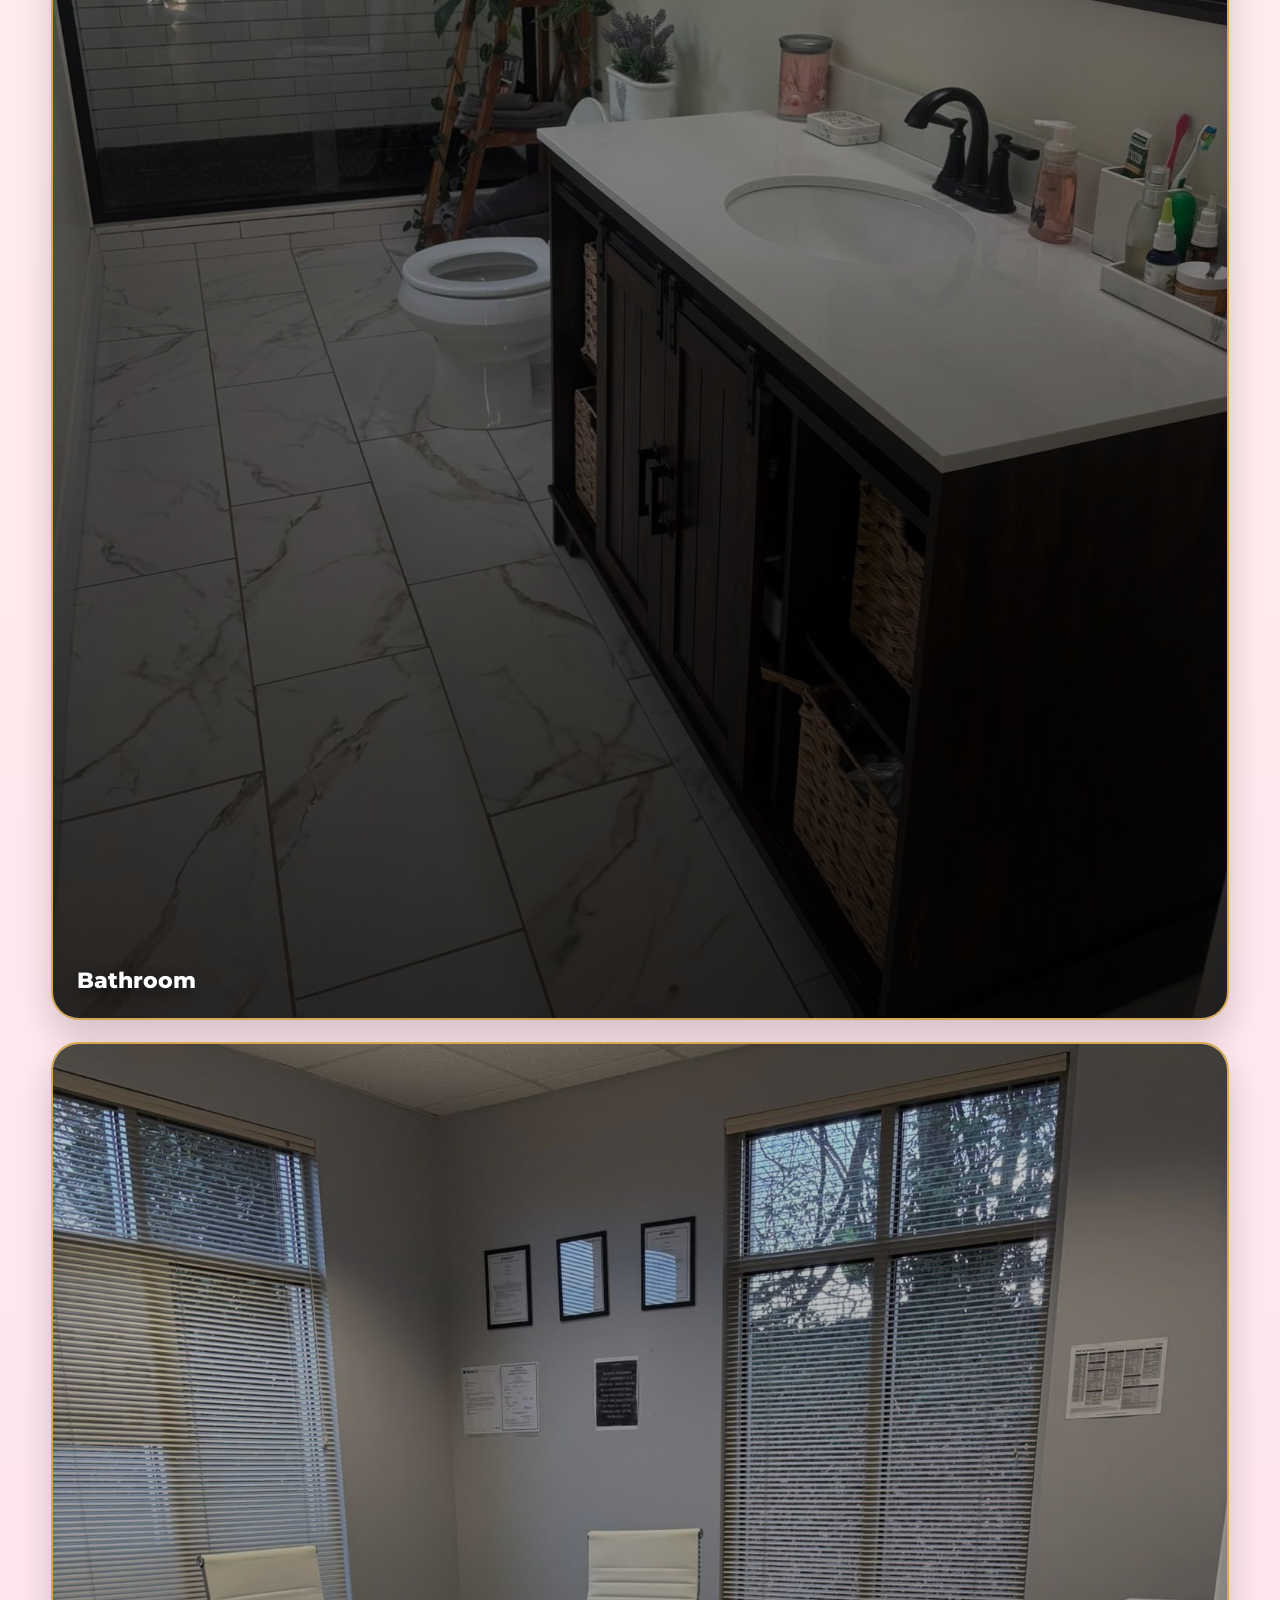
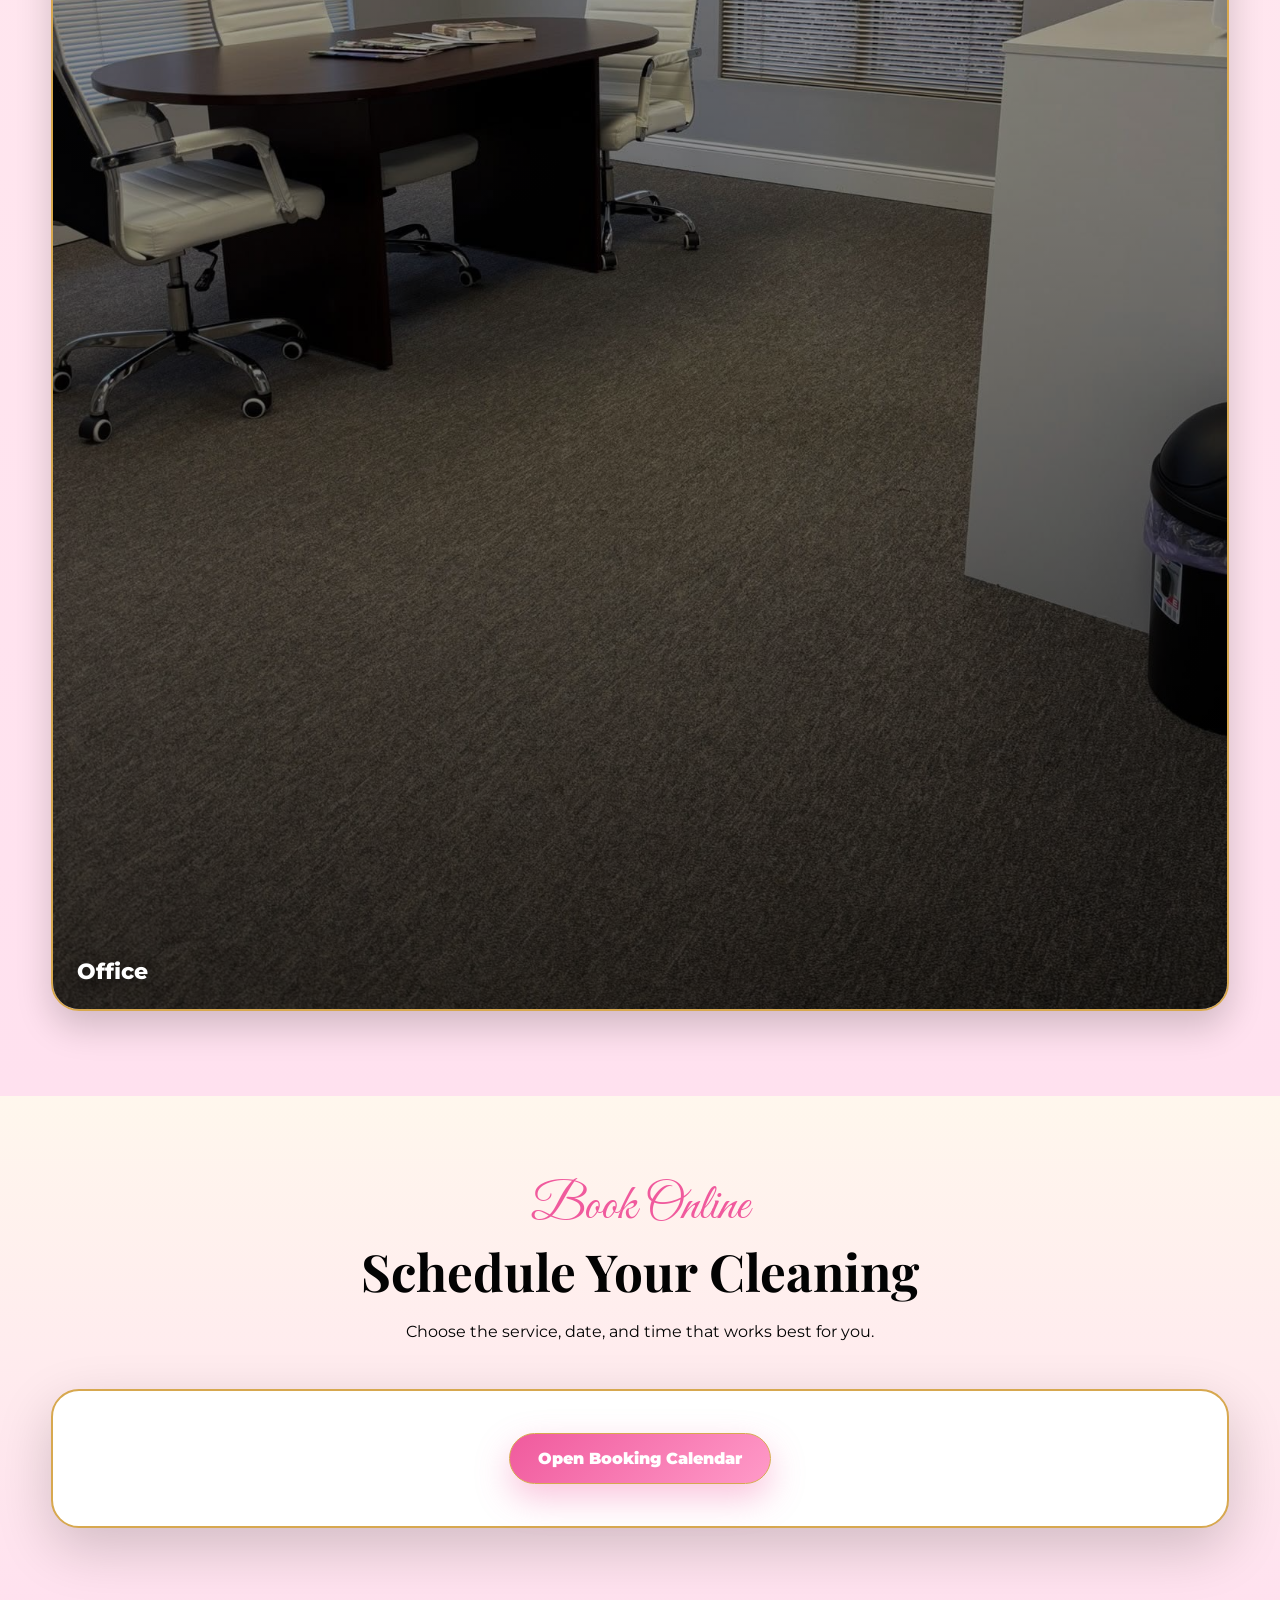
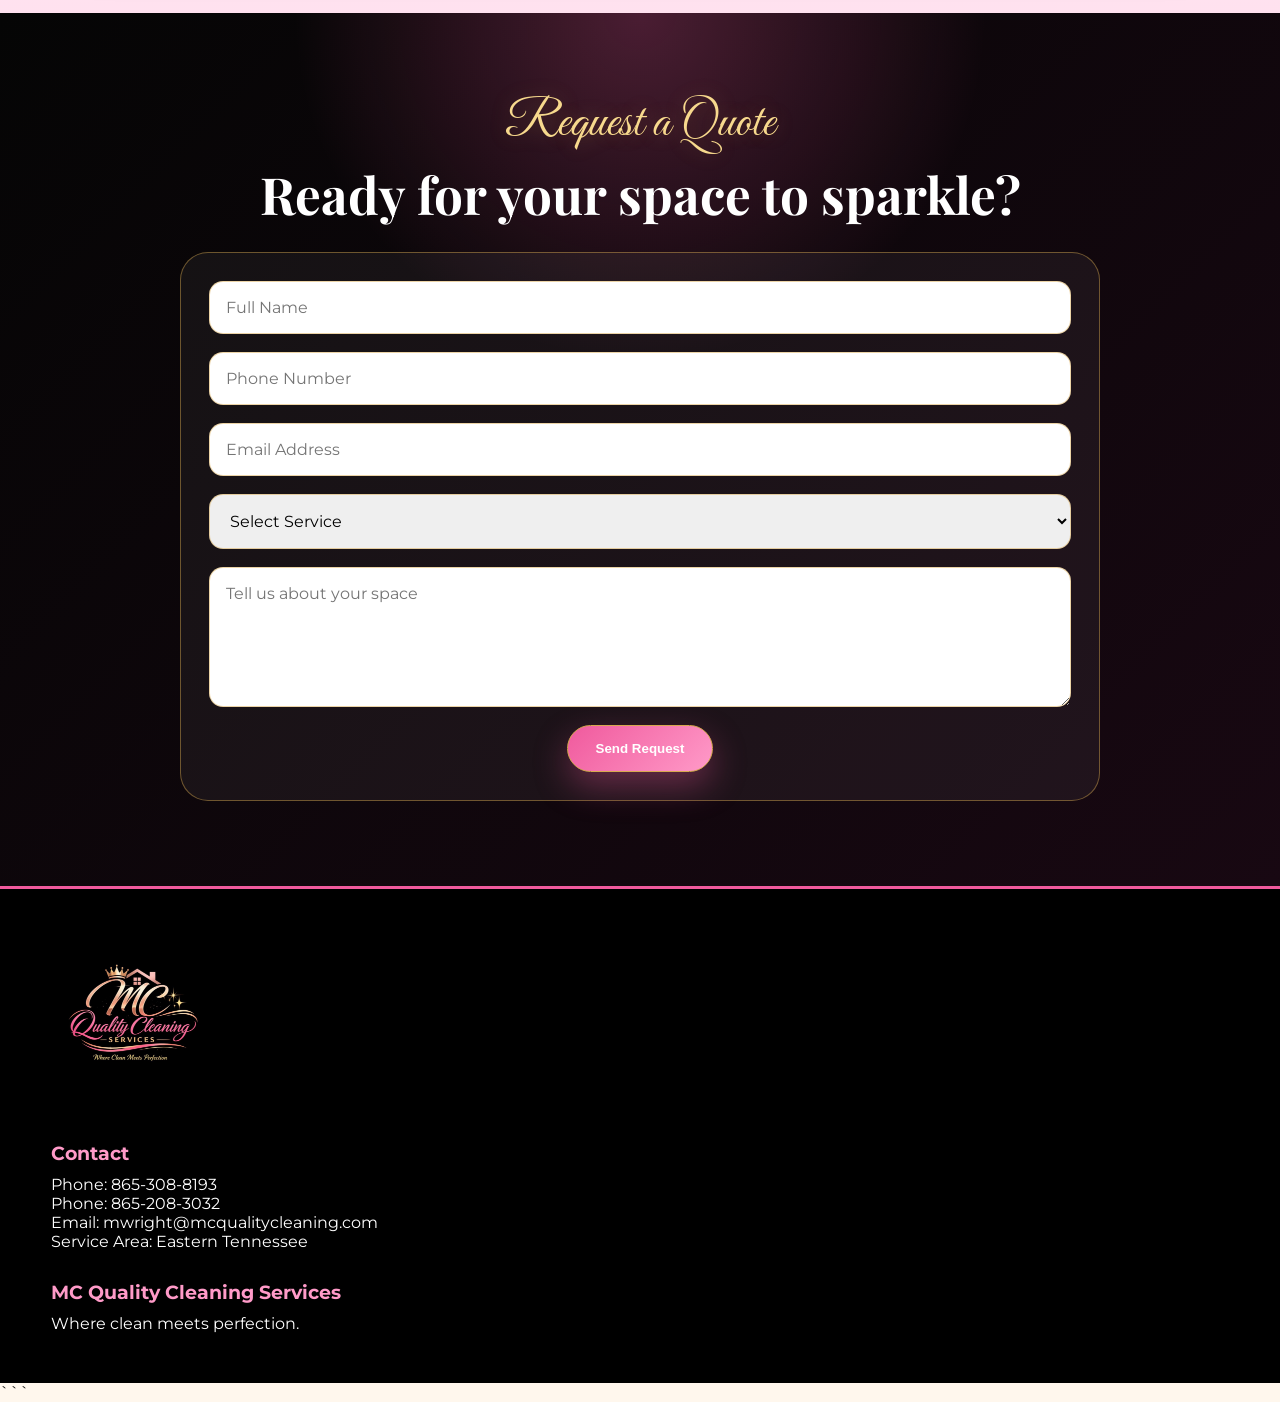
==== commit 03b48a85: "Update index.html" ====
--- a/index.html
+++ b/index.html
@@ -122,10 +122,12 @@
       border: 1px solid var(--gold);
       box-shadow: 0 10px 24px rgba(240,90,157,.35);
     }
+    
 
     .nav-cta::after {
       display: none;
     }
+    
 
     /* HERO */
 
@@ -584,6 +586,23 @@
     /* MOBILE */
 
     @media (max-width: 900px) {
+     
+  /* existing mobile styles */
+
+  .dropdown-menu {
+    position: static;
+    display: block;
+    background: transparent;
+    border: none;
+    box-shadow: none;
+    padding: 8px 0 0;
+  }
+
+  .dropdown-menu a {
+    padding-left: 18px;
+  }
+
+}
       .menu-toggle {
         display: block;
       }
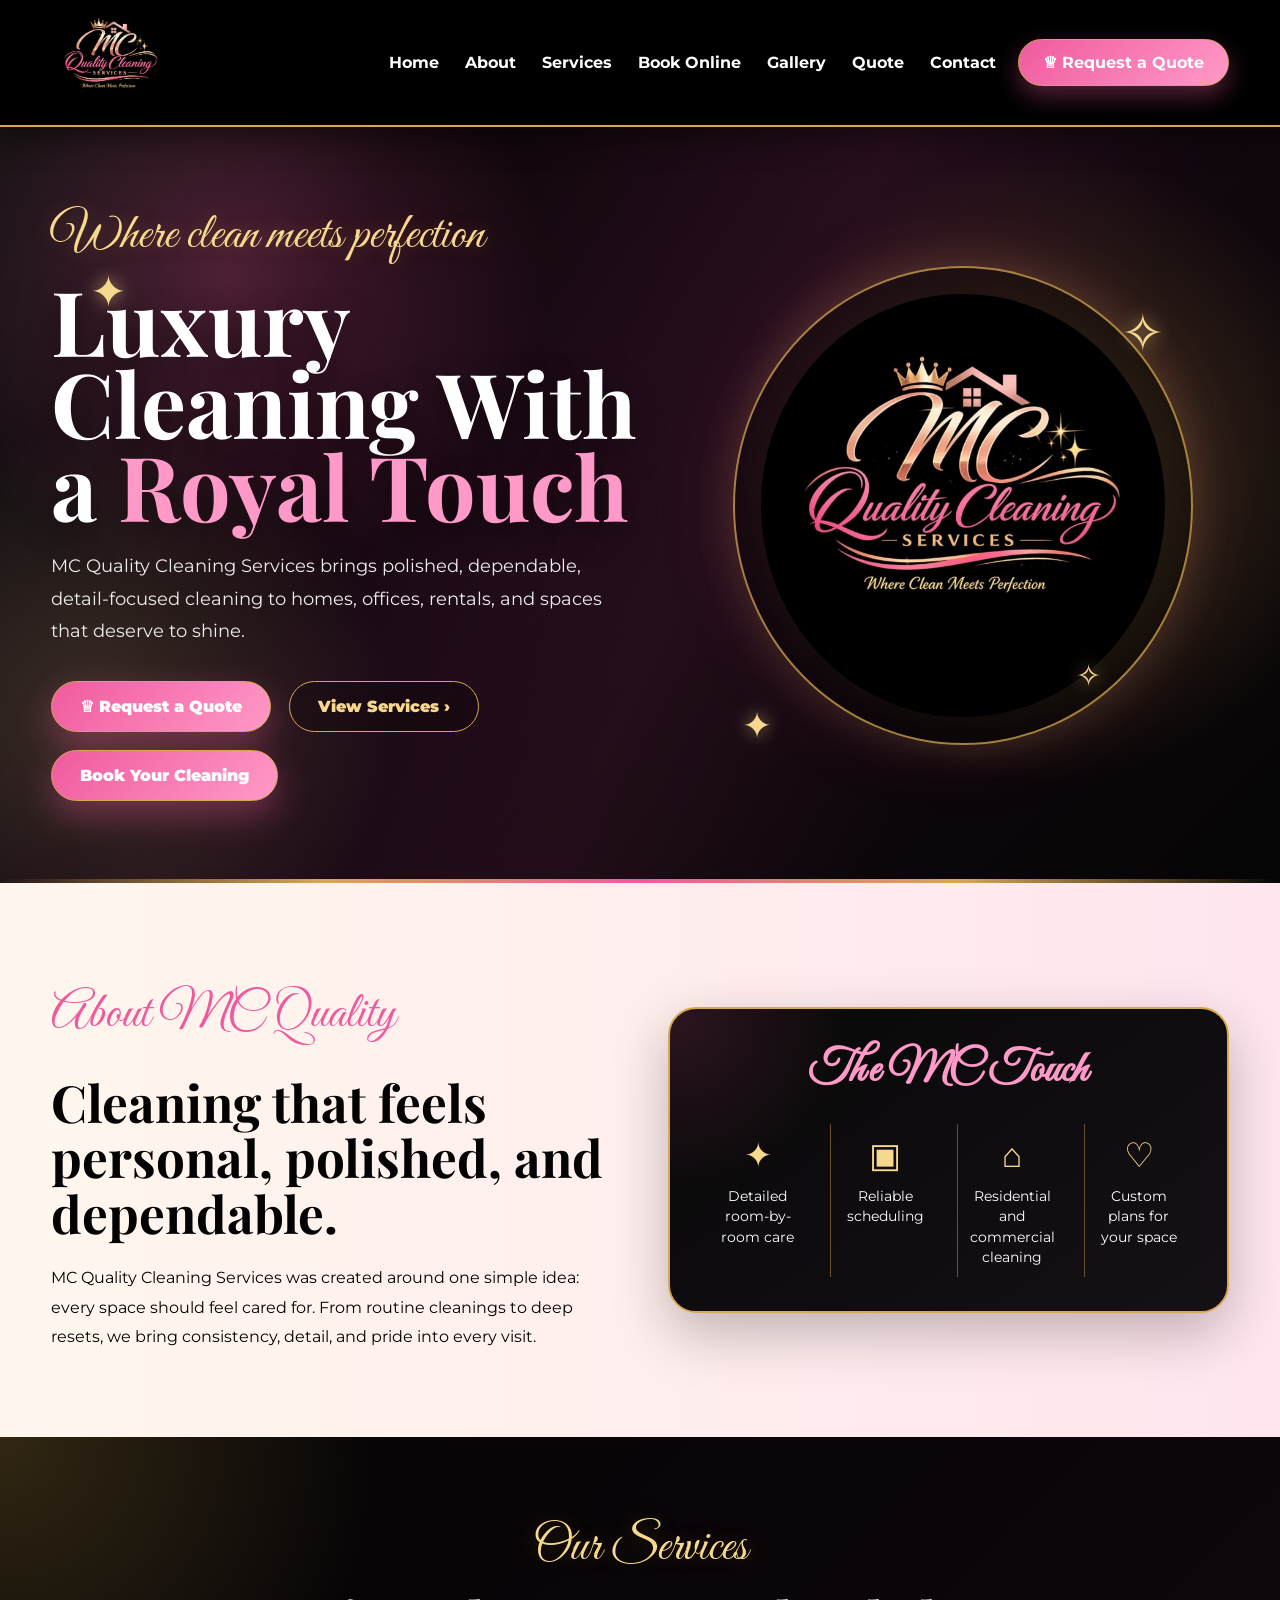
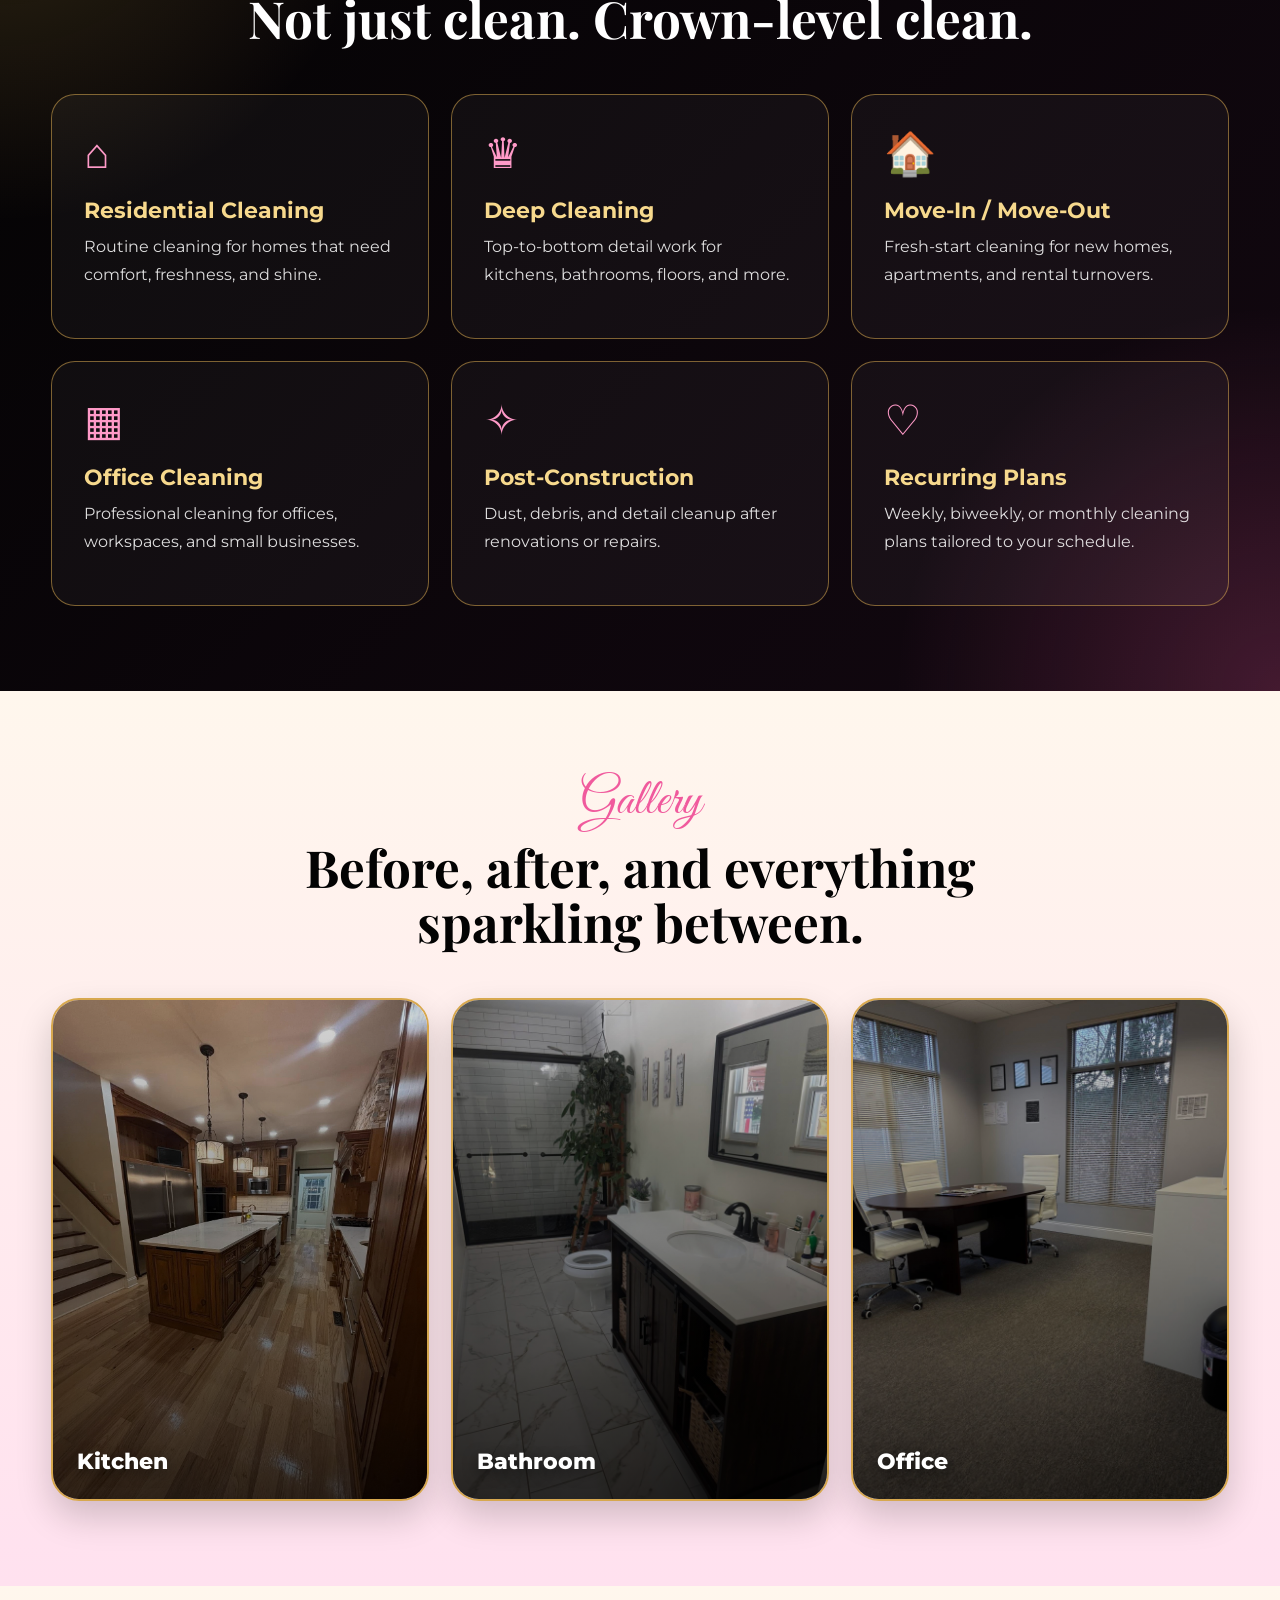
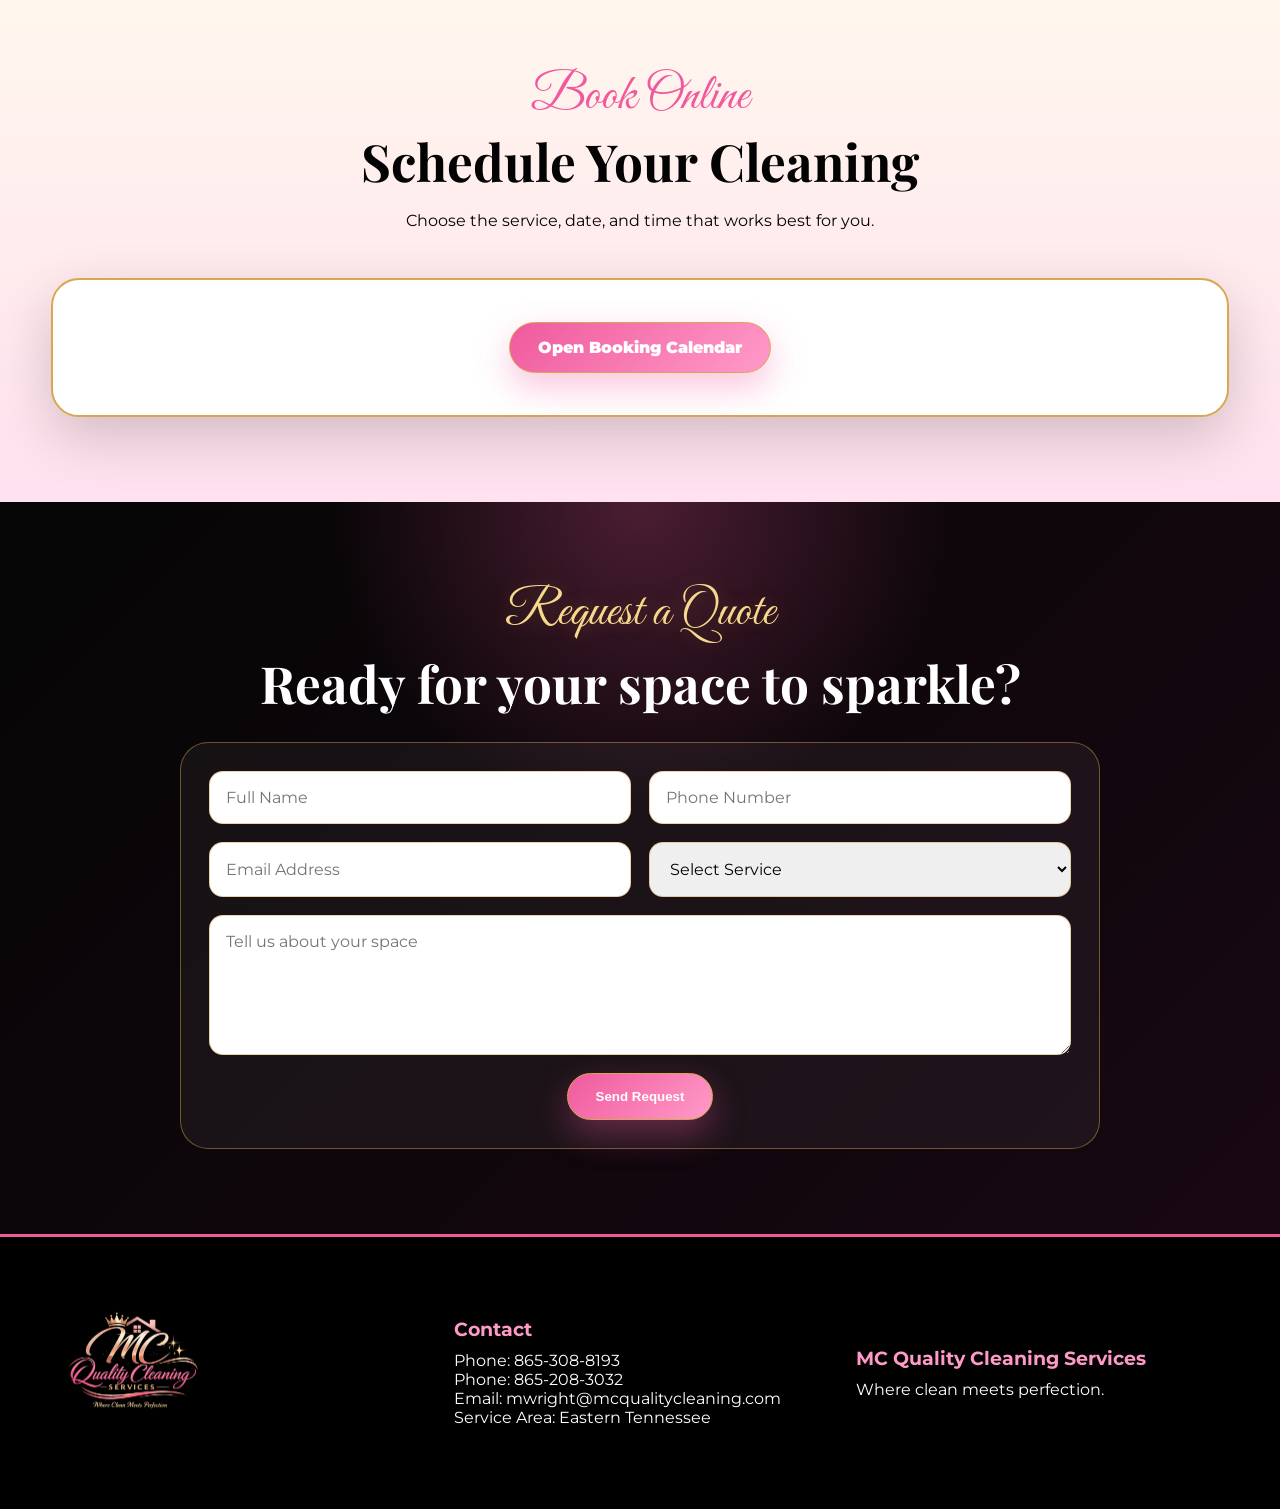
==== commit 72cd2dbf: "Refactor HTML structure and styles for gallery" ====
--- a/index.html
+++ b/index.html
@@ -1,4 +1,3 @@
-```html
 <!DOCTYPE html>
 <html lang="en">
 <head>
@@ -87,15 +86,24 @@
       gap: 18px;
     }
 
-    .nav-menu a {
+    .nav-menu a,
+    .gallery-summary {
       color: var(--white);
       text-decoration: none;
       font-weight: 700;
       padding: 8px 4px;
       position: relative;
-    }
-
-    .nav-menu a::after {
+      cursor: pointer;
+      list-style: none;
+      display: inline-block;
+    }
+
+    .gallery-summary::-webkit-details-marker {
+      display: none;
+    }
+
+    .nav-menu a::after,
+    .gallery-summary::after {
       content: "";
       position: absolute;
       left: 0;
@@ -106,12 +114,52 @@
       transition: .25s;
     }
 
-    .nav-menu a:hover {
+    .nav-menu a:hover,
+    .gallery-summary:hover {
       color: var(--rose);
     }
 
-    .nav-menu a:hover::after {
+    .nav-menu a:hover::after,
+    .gallery-summary:hover::after {
       width: 100%;
+    }
+
+    .gallery-dropdown {
+      position: relative;
+    }
+
+    .gallery-menu {
+      display: none;
+      position: absolute;
+      top: 36px;
+      left: 0;
+      min-width: 170px;
+      background: #000;
+      border: 1px solid var(--gold);
+      border-radius: 16px;
+      padding: 10px;
+      box-shadow: 0 14px 30px rgba(0,0,0,.45);
+      z-index: 1000;
+    }
+
+    .gallery-dropdown[open] .gallery-menu {
+      display: block;
+    }
+
+    .gallery-menu a {
+      display: block;
+      padding: 10px 14px;
+      border-radius: 12px;
+      white-space: nowrap;
+    }
+
+    .gallery-menu a::after {
+      display: none;
+    }
+
+    .gallery-menu a:hover {
+      background: linear-gradient(135deg, var(--pink), var(--rose));
+      color: var(--white);
     }
 
     .nav-cta {
@@ -122,12 +170,10 @@
       border: 1px solid var(--gold);
       box-shadow: 0 10px 24px rgba(240,90,157,.35);
     }
-    
 
     .nav-cta::after {
       display: none;
     }
-    
 
     /* HERO */
 
@@ -461,6 +507,8 @@
       border-radius: 28px;
       border: 2px solid var(--gold);
       box-shadow: 0 16px 35px rgba(0,0,0,.18);
+      text-decoration: none;
+      color: inherit;
     }
 
     .gallery-box img {
@@ -495,20 +543,21 @@
       font-weight: 800;
       text-shadow: 0 4px 14px rgba(0,0,0,.5);
     }
+
     /* BOOKING */
 
-.booking-section {
-  background: linear-gradient(180deg, var(--cream), var(--blush));
-  text-align: center;
-}
-
-.booking-box {
-  background: #fff;
-  border: 2px solid var(--gold);
-  border-radius: 28px;
-  padding: 42px;
-  box-shadow: 0 20px 55px rgba(0,0,0,.18);
-}
+    .booking-section {
+      background: linear-gradient(180deg, var(--cream), var(--blush));
+      text-align: center;
+    }
+
+    .booking-box {
+      background: #fff;
+      border: 2px solid var(--gold);
+      border-radius: 28px;
+      padding: 42px;
+      box-shadow: 0 20px 55px rgba(0,0,0,.18);
+    }
 
     /* QUOTE */
 
@@ -586,23 +635,6 @@
     /* MOBILE */
 
     @media (max-width: 900px) {
-     
-  /* existing mobile styles */
-
-  .dropdown-menu {
-    position: static;
-    display: block;
-    background: transparent;
-    border: none;
-    box-shadow: none;
-    padding: 8px 0 0;
-  }
-
-  .dropdown-menu a {
-    padding-left: 18px;
-  }
-
-}
       .menu-toggle {
         display: block;
       }
@@ -626,6 +658,16 @@
         display: flex;
       }
 
+      .gallery-dropdown {
+        width: 100%;
+      }
+
+      .gallery-menu {
+        position: static;
+        margin-top: 8px;
+        min-width: 100%;
+      }
+
       .hero-content,
       .split,
       .service-grid,
@@ -694,26 +736,24 @@
     <label for="menuCheck" class="menu-toggle">☰</label>
 
     <nav class="nav-menu">
-  <a href="#home">Home</a>
-  <a href="#about">About</a>
-  <a href="#services">Services</a>
-  <a href="#booking">Book Online</a>
-  <div class="dropdown">
-
-    <a href="gallery.html">Gallery ▾</a>
-
-    <div class="dropdown-menu">
-      <a href="kitchen.html">Kitchen</a>
-      <a href="bathroom.html">Bathroom</a>
-      <a href="office.html">Office</a>
-    </div>
-
-  </div>
-      
-  <a href="#quote">Quote</a>
-  <a href="#contact">Contact</a>
-  <a href="#quote" class="nav-cta">♕ Request a Quote</a>
-</nav>
+      <a href="#home">Home</a>
+      <a href="#about">About</a>
+      <a href="#services">Services</a>
+      <a href="#booking">Book Online</a>
+
+      <details class="gallery-dropdown">
+        <summary class="gallery-summary">Gallery</summary>
+        <div class="gallery-menu">
+          <a href="kitchen.html">Kitchen</a>
+          <a href="bathroom.html">Bathroom</a>
+          <a href="office.html">Office</a>
+        </div>
+      </details>
+
+      <a href="#quote">Quote</a>
+      <a href="#contact">Contact</a>
+      <a href="#quote" class="nav-cta">♕ Request a Quote</a>
+    </nav>
   </div>
 </header>
 
@@ -739,11 +779,9 @@
       <div class="hero-buttons">
         <a href="#quote" class="btn btn-pink">♕ Request a Quote</a>
         <a href="#services" class="btn btn-gold">View Services ›</a>
-        <a href="http://mc-quality-cleaning.square.site/"
-     target="_blank"
-     class="btn btn-pink">
-     Book Your Cleaning
-  </a>
+        <a href="http://mc-quality-cleaning.square.site/" target="_blank" class="btn btn-pink">
+          Book Your Cleaning
+        </a>
       </div>
     </div>
 
@@ -857,28 +895,29 @@
 
     <div class="gallery-grid">
 
-      <div class="gallery-box">
+      <a href="kitchen.html" class="gallery-box">
         <img src="assets/IMG_0409.jpeg" alt="Kitchen Cleaning">
         <div class="gallery-overlay">
           <h3>Kitchen</h3>
         </div>
-      </div>
-
-      <div class="gallery-box">
+      </a>
+
+      <a href="bathroom.html" class="gallery-box">
         <img src="assets/IMG_9296.JPEG" alt="Bathroom Cleaning">
         <div class="gallery-overlay">
           <h3>Bathroom</h3>
         </div>
-      </div>
-
-      <div class="gallery-box">
+      </a>
+
+      <a href="office.html" class="gallery-box">
         <img src="assets/IMG_9297.JPEG" alt="Office Cleaning">
         <div class="gallery-overlay">
           <h3>Office</h3>
         </div>
-      </div>
-      
-
+      </a>
+
+    </div>
+  </div>
 </section>
 
 <section id="booking" class="section booking-section">
@@ -890,9 +929,7 @@
     </div>
 
     <div class="booking-box">
-      <a href="http://mc-quality-cleaning.square.site/"
-         target="_blank"
-         class="btn btn-pink">
+      <a href="http://mc-quality-cleaning.square.site/" target="_blank" class="btn btn-pink">
         Open Booking Calendar
       </a>
     </div>
@@ -906,33 +943,29 @@
 
       <h2>Ready for your space to sparkle?</h2>
 
-    <form action="https://api.web3forms.com/submit" method="POST">
-
-  <input type="hidden" name="access_key" value="490d614a-5af8-4980-935e-e61d4a7e421d">
-
-  <input type="text" name="name" placeholder="Full Name" required>
-
-  <input type="tel" name="phone" placeholder="Phone Number">
-
-  <input type="email" name="email" placeholder="Email Address" required>
-
-  <select name="service" required>
-    <option value="">Select Service</option>
-    <option>Residential Cleaning</option>
-    <option>Deep Cleaning</option>
-    <option>Move-In / Move-Out</option>
-    <option>Office Cleaning</option>
-    <option>Post-Construction</option>
-    <option>Recurring Cleaning</option>
-  </select>
-
-  <textarea name="message" placeholder="Tell us about your space"></textarea>
-
-  <button class="btn btn-pink" type="submit">
-    Send Request
-  </button>
-
-</form>
+      <form action="https://api.web3forms.com/submit" method="POST">
+        <input type="hidden" name="access_key" value="490d614a-5af8-4980-935e-e61d4a7e421d">
+
+        <input type="text" name="name" placeholder="Full Name" required>
+        <input type="tel" name="phone" placeholder="Phone Number">
+        <input type="email" name="email" placeholder="Email Address" required>
+
+        <select name="service" required>
+          <option value="">Select Service</option>
+          <option>Residential Cleaning</option>
+          <option>Deep Cleaning</option>
+          <option>Move-In / Move-Out</option>
+          <option>Office Cleaning</option>
+          <option>Post-Construction</option>
+          <option>Recurring Cleaning</option>
+        </select>
+
+        <textarea name="message" placeholder="Tell us about your space"></textarea>
+
+        <button class="btn btn-pink" type="submit">
+          Send Request
+        </button>
+      </form>
     </div>
   </div>
 </section>
@@ -958,4 +991,3 @@
 
 </body>
 </html>
-```
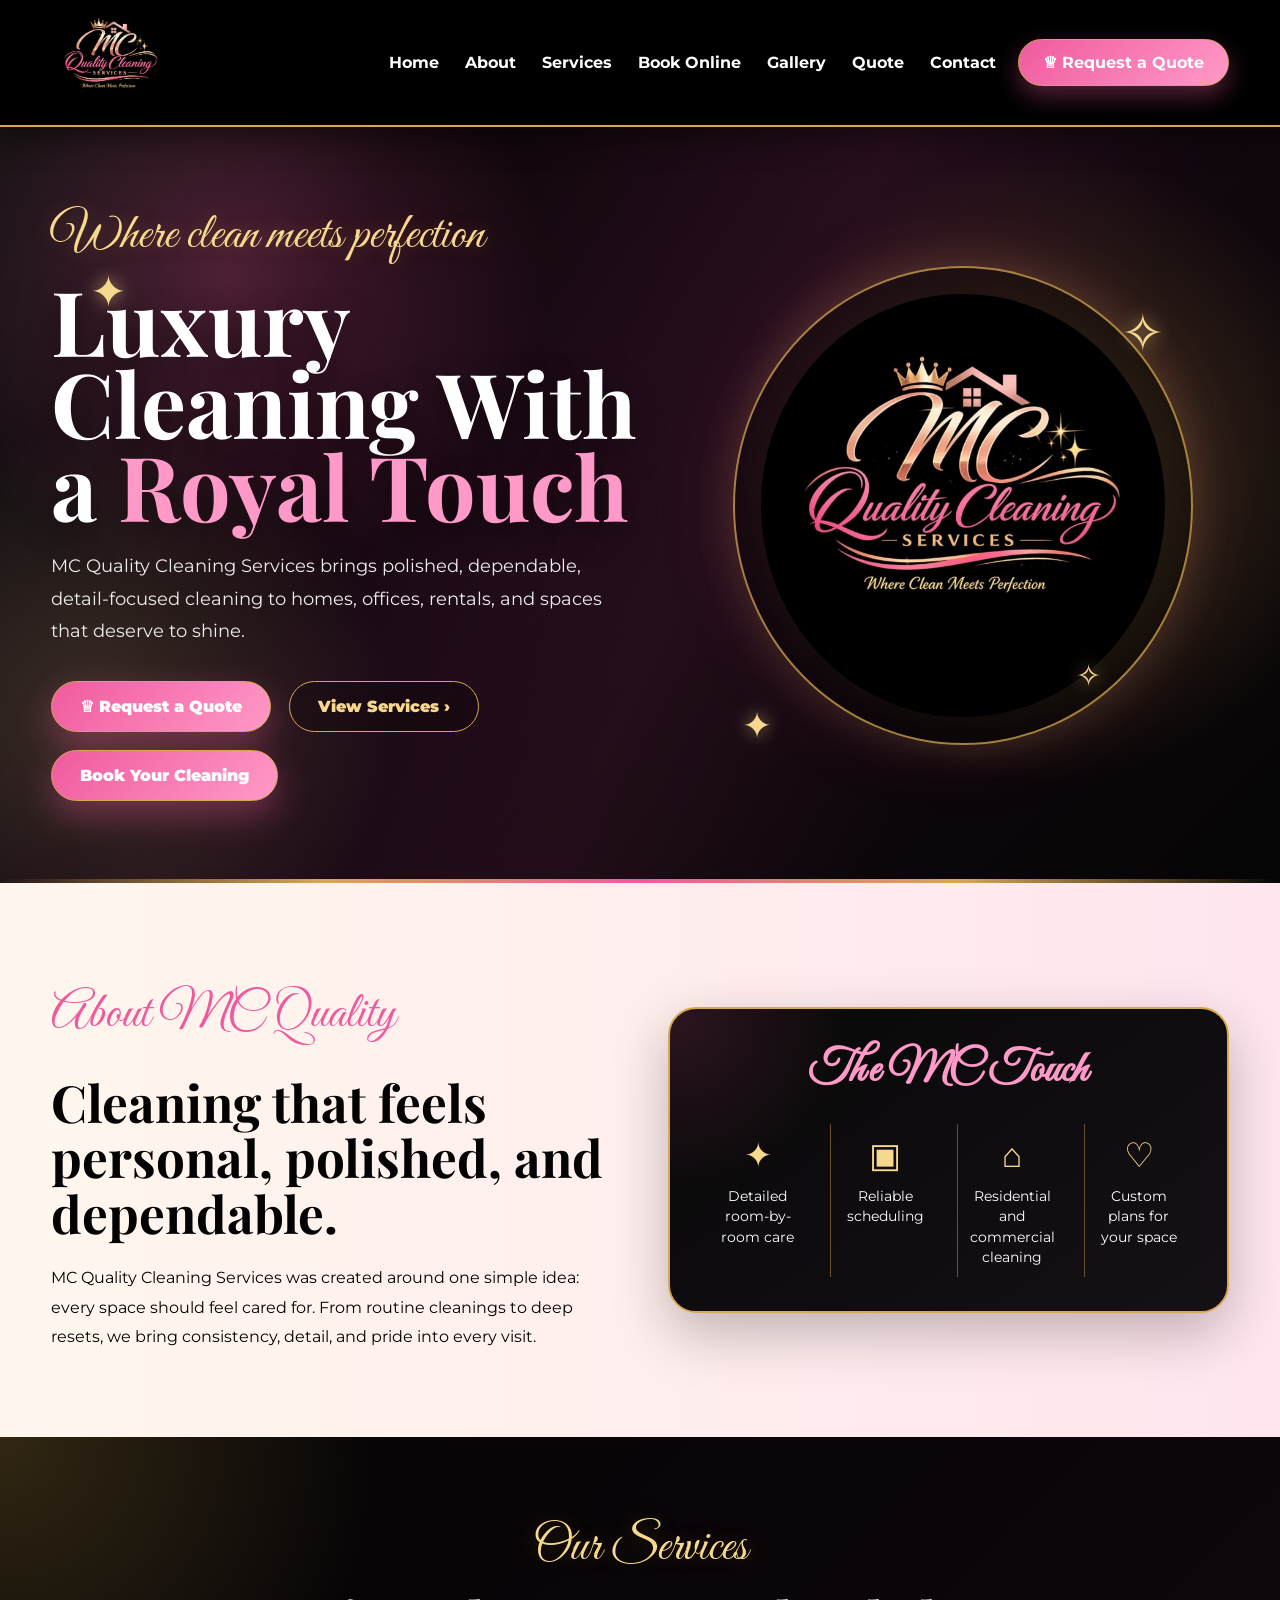
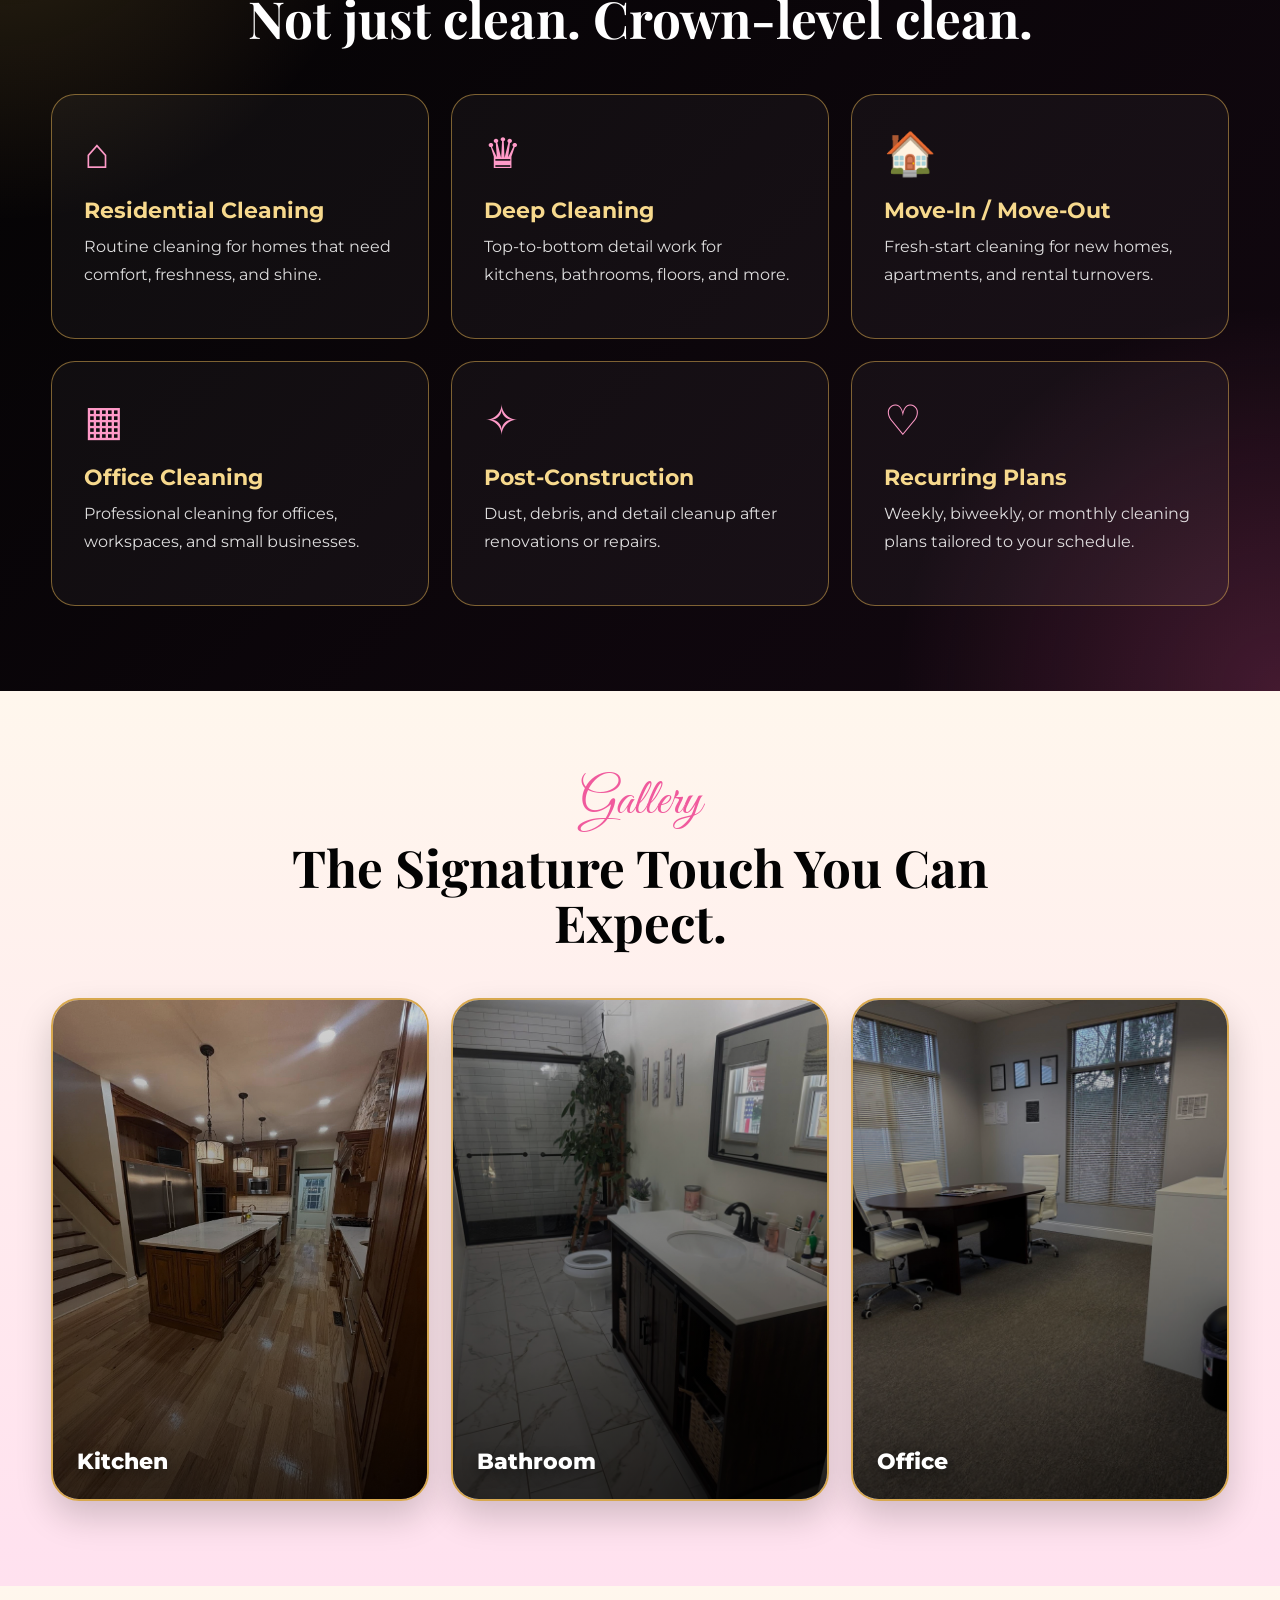
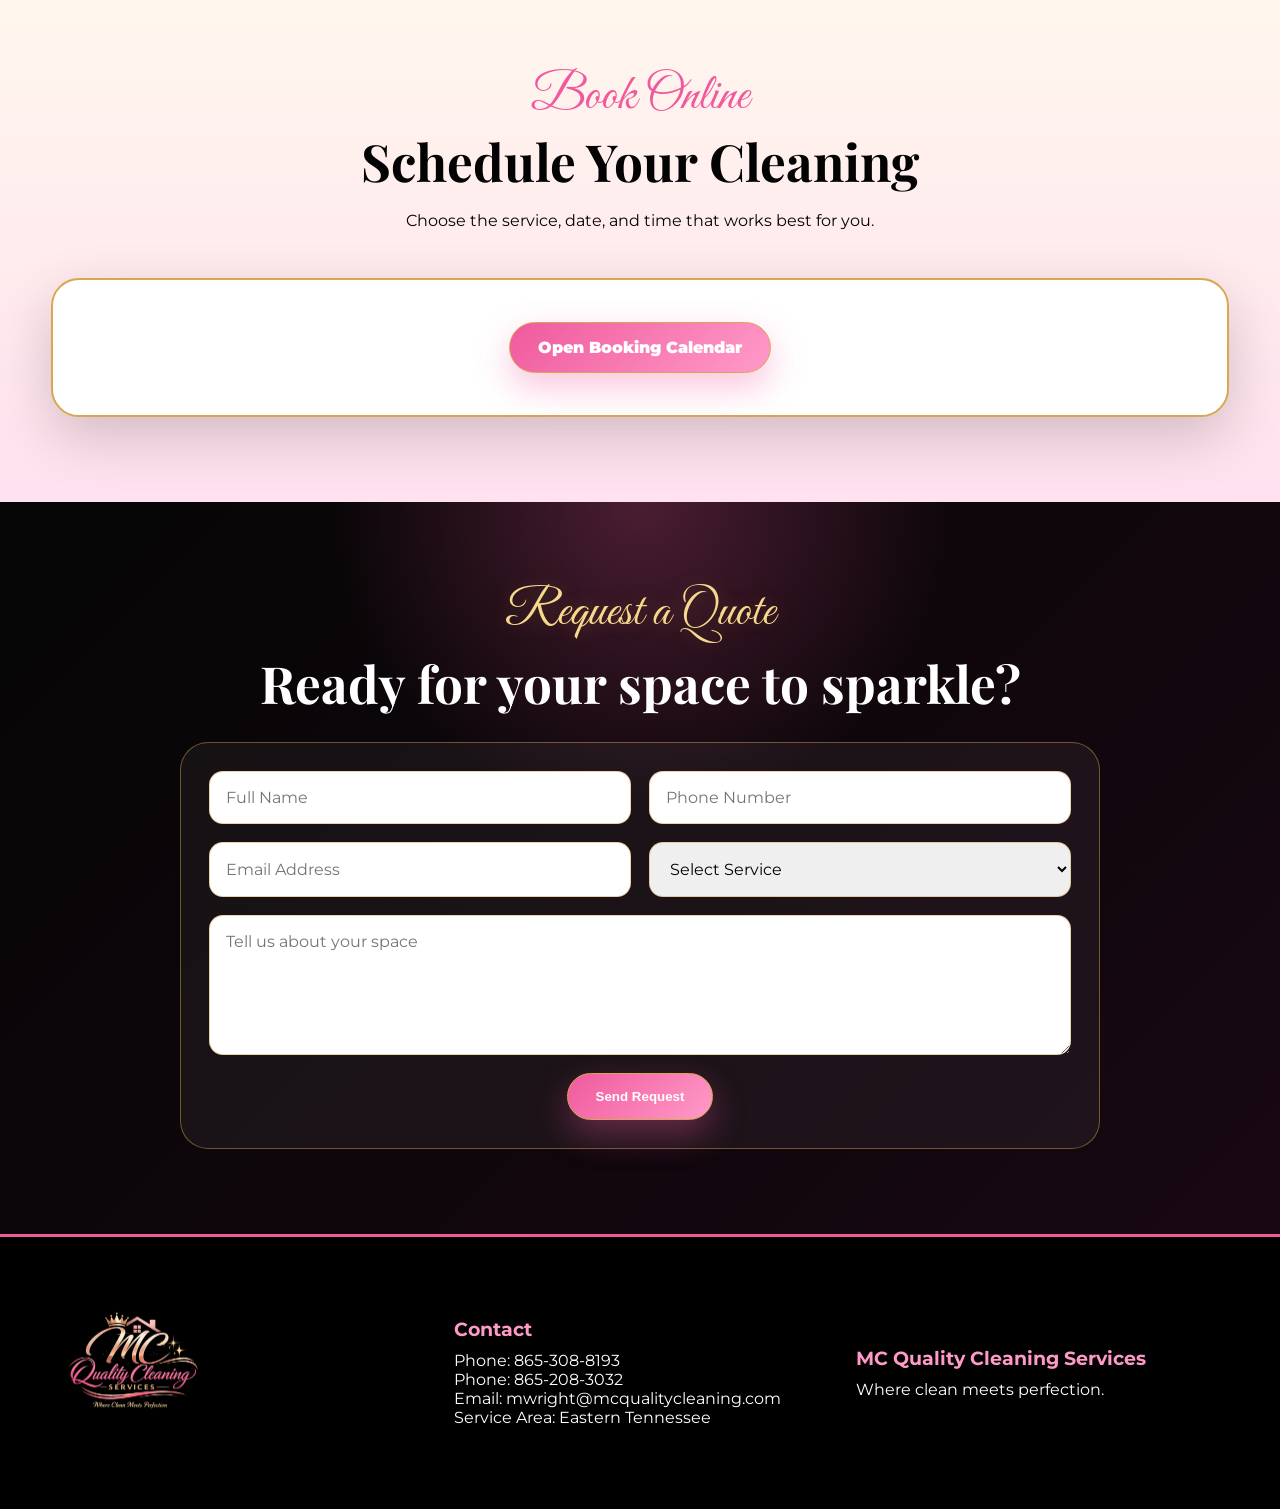
==== commit 0115b80a: "Update gallery section heading text" ====
--- a/index.html
+++ b/index.html
@@ -890,7 +890,7 @@
   <div class="container">
     <div class="section-title">
       <p class="script-dark">Gallery</p>
-      <h2>Before, after, and everything sparkling between.</h2>
+      <h2>The Signature Touch You Can Expect.</h2>
     </div>
 
     <div class="gallery-grid">
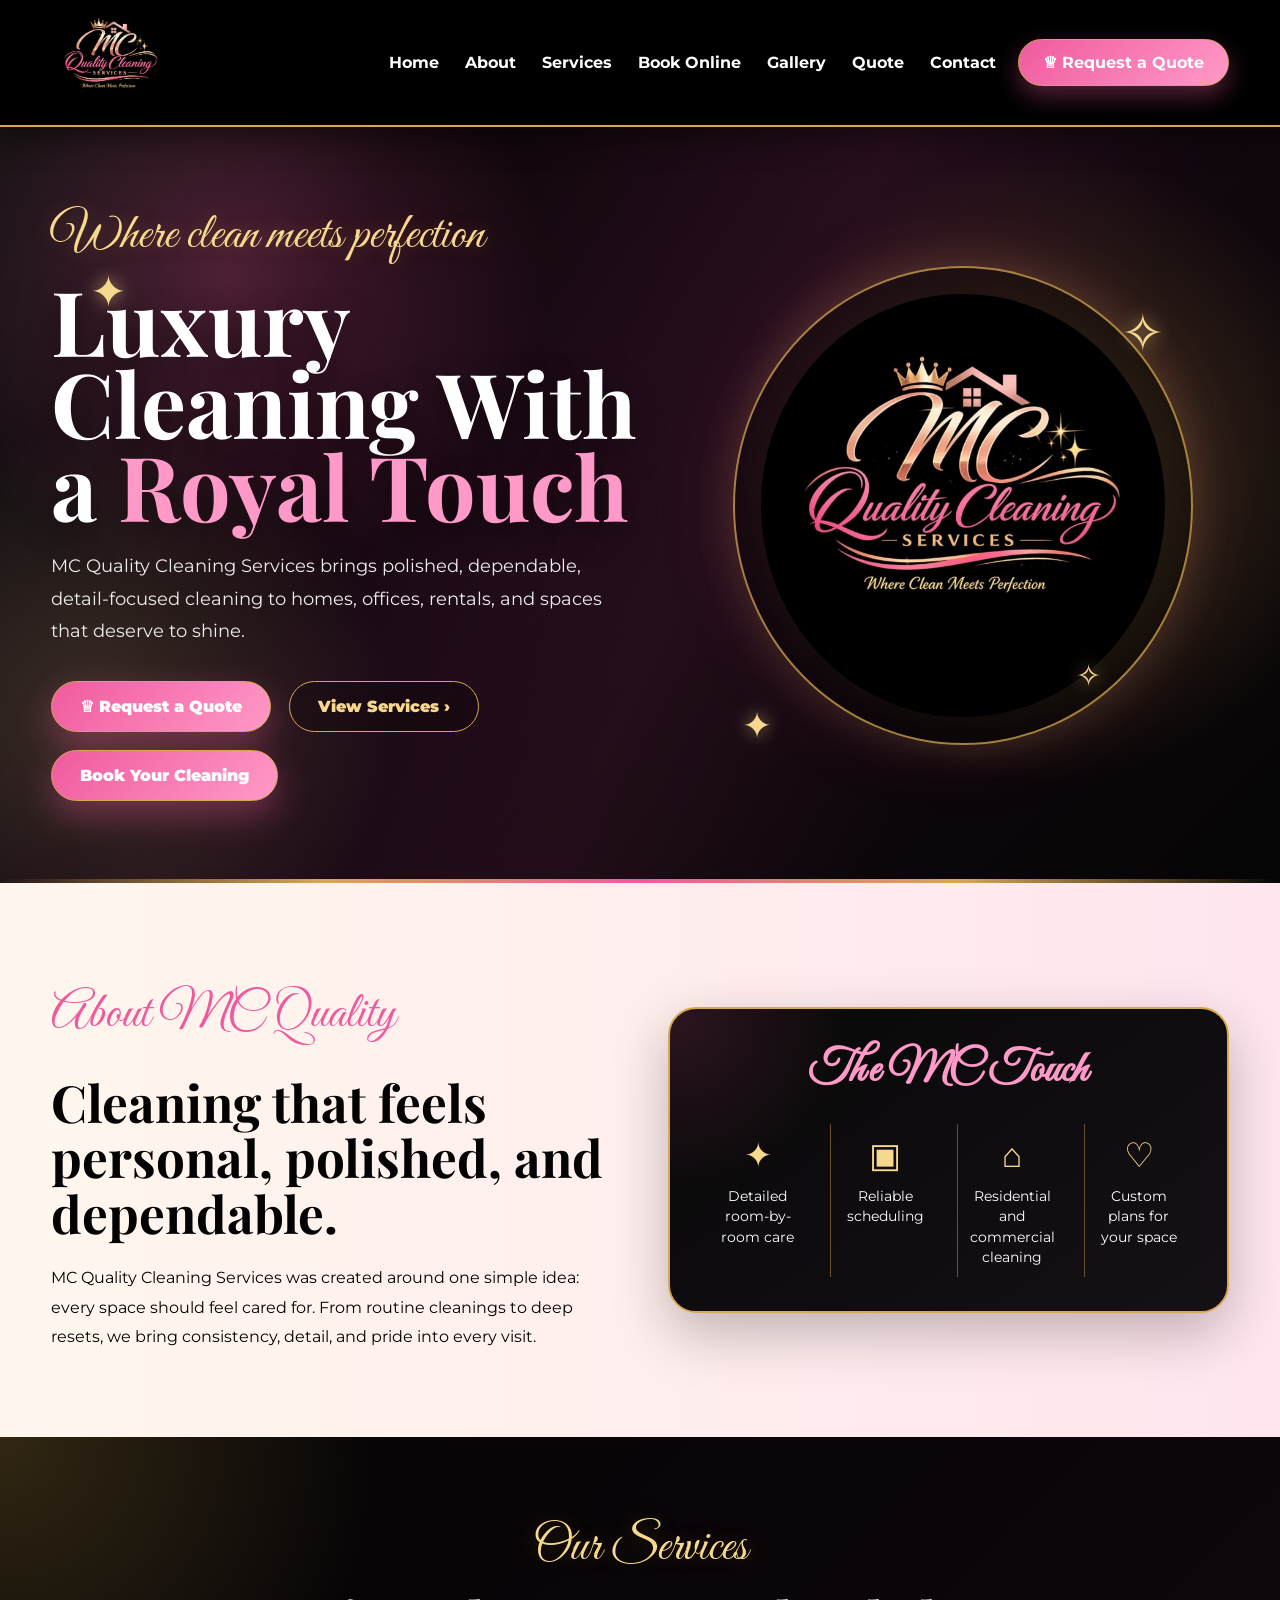
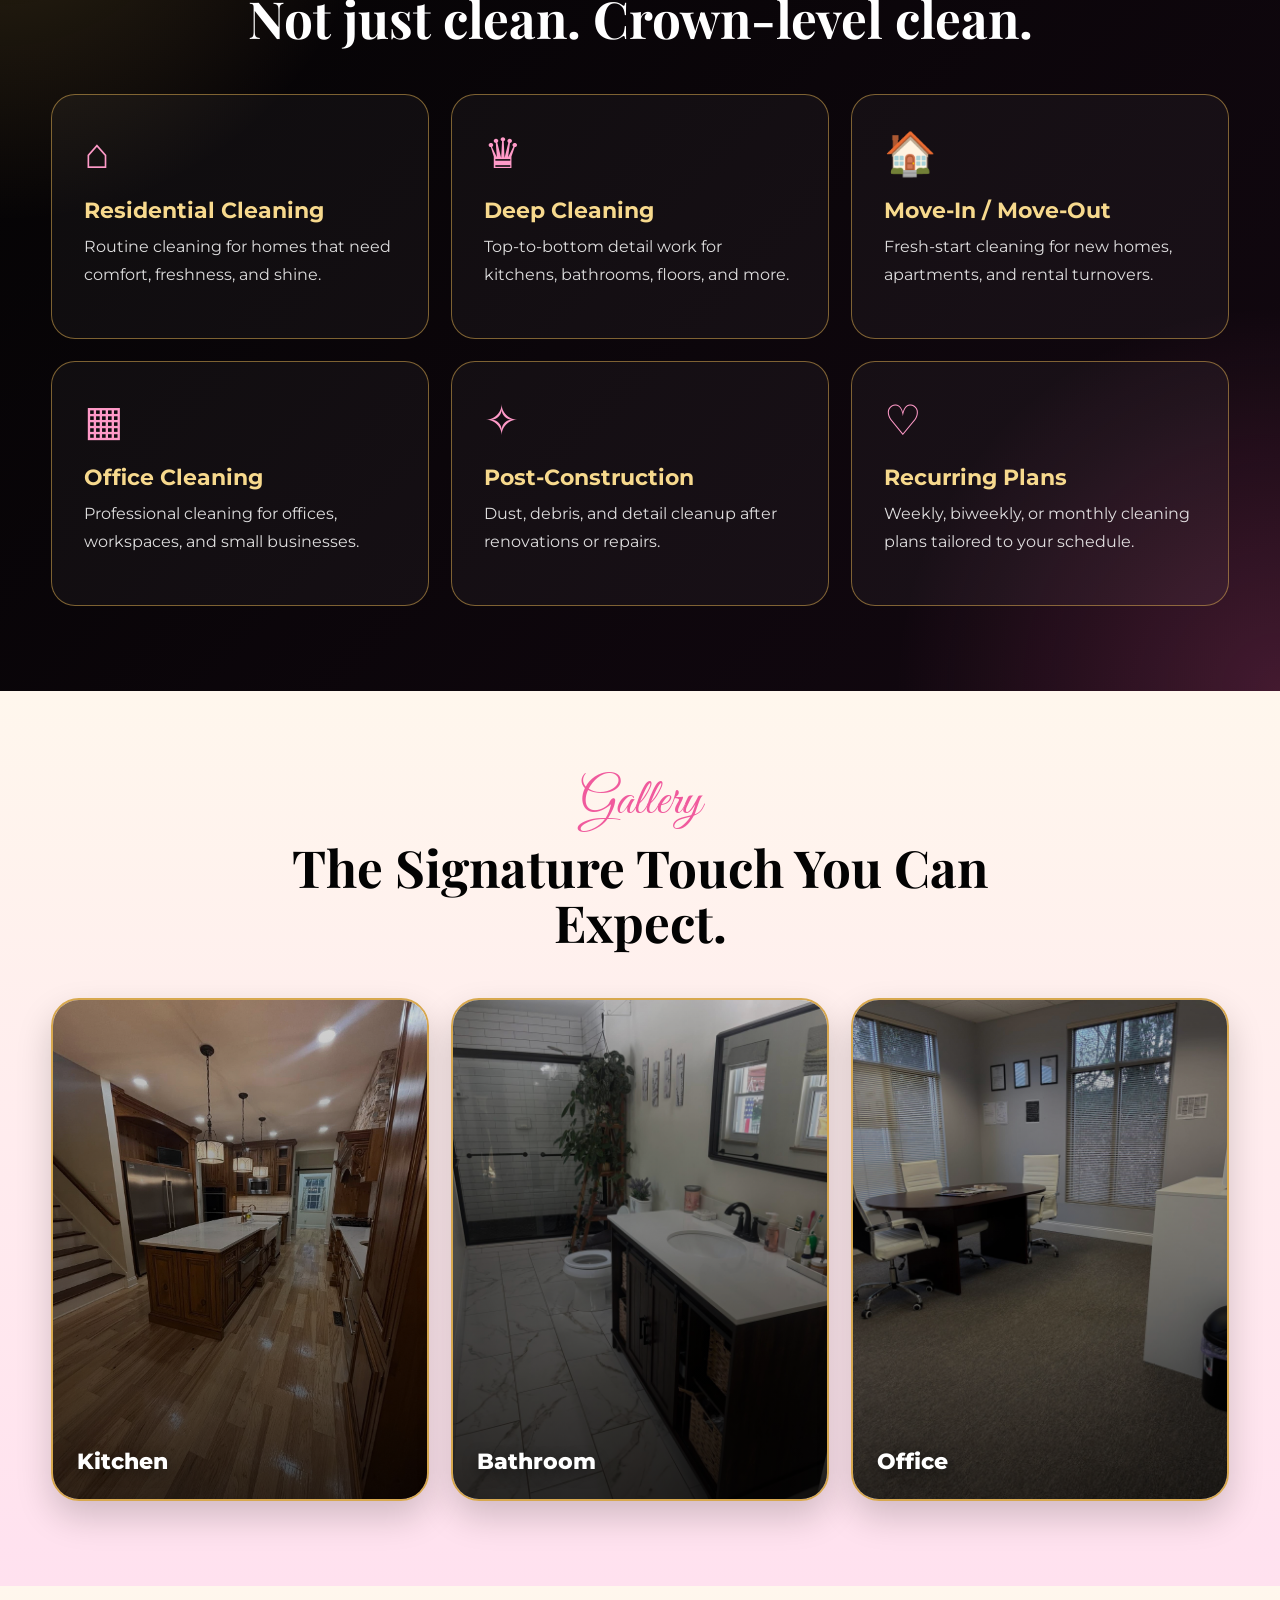
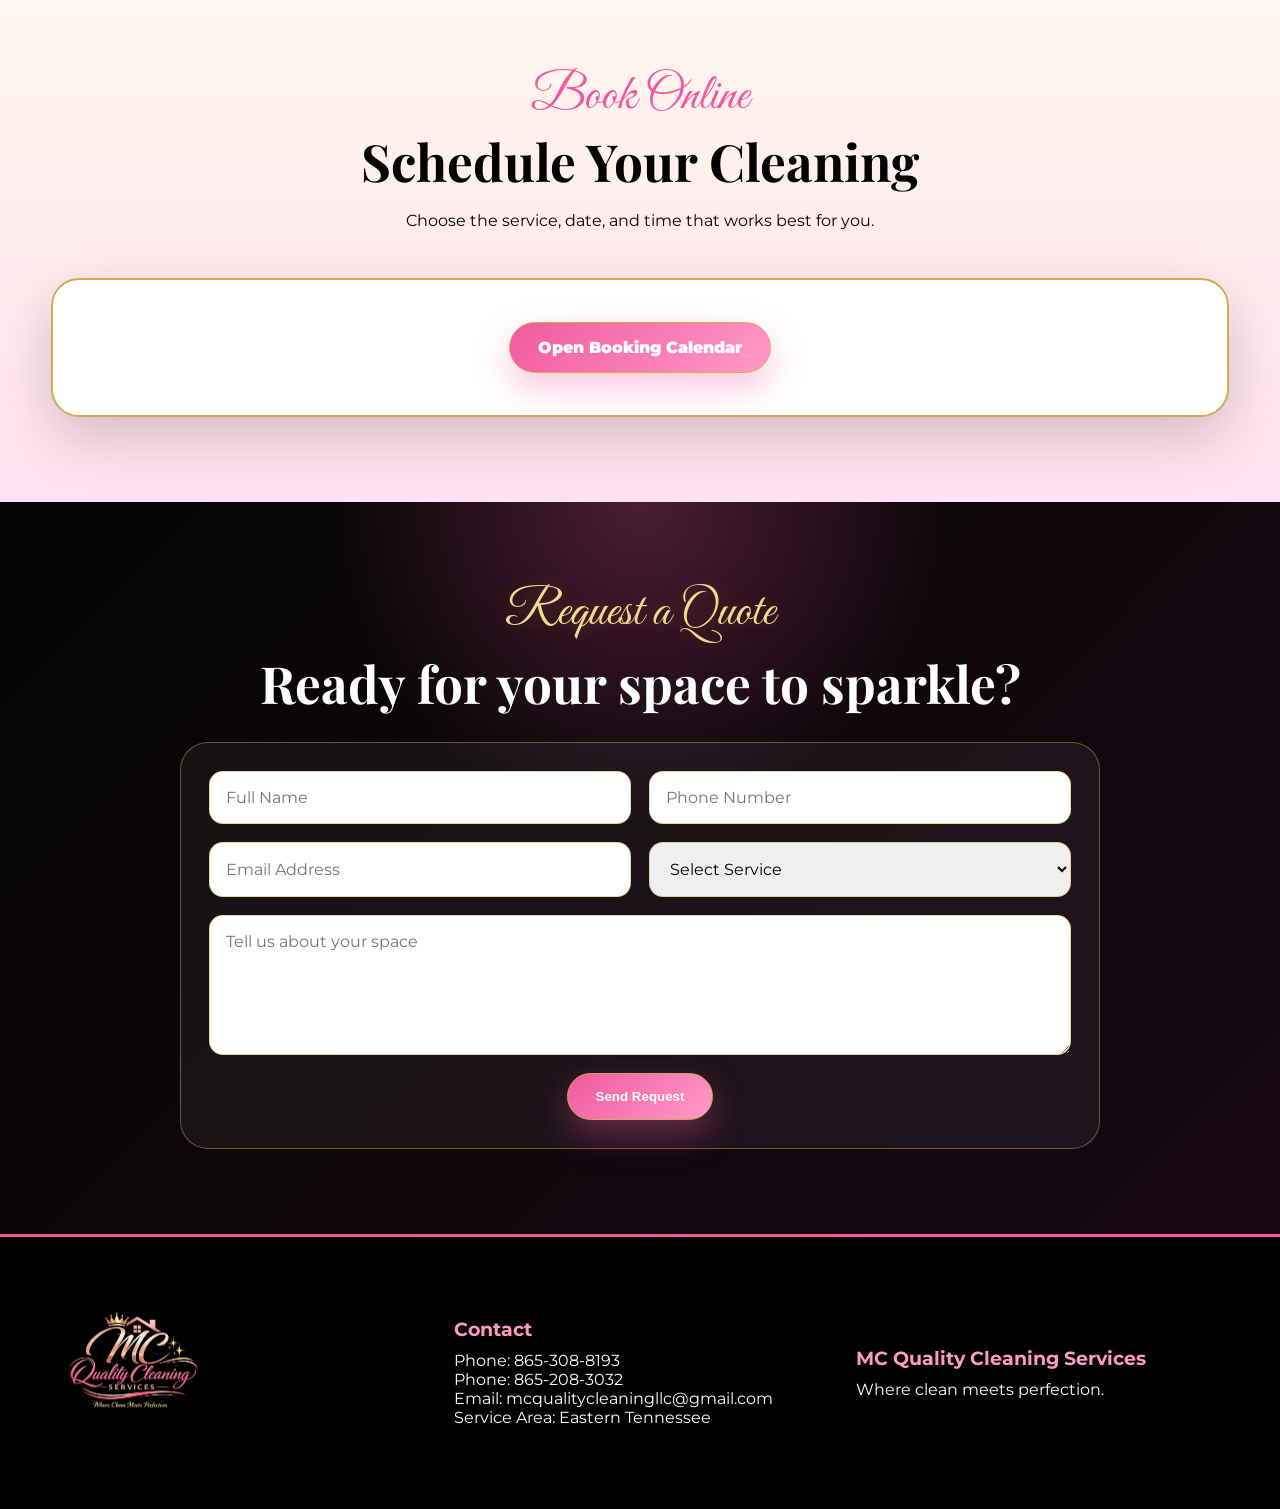
==== commit db969aea: "Update index.html" ====
--- a/index.html
+++ b/index.html
@@ -978,7 +978,7 @@
       <h3>Contact</h3>
       <p>Phone: 865-308-8193</p>
       <p>Phone: 865-208-3032</p>
-      <p>Email: mwright@mcqualitycleaning.com</p>
+      <p>Email: mcqualitycleaningllc@gmail.com</p>
       <p>Service Area: Eastern Tennessee</p>
     </div>
 
